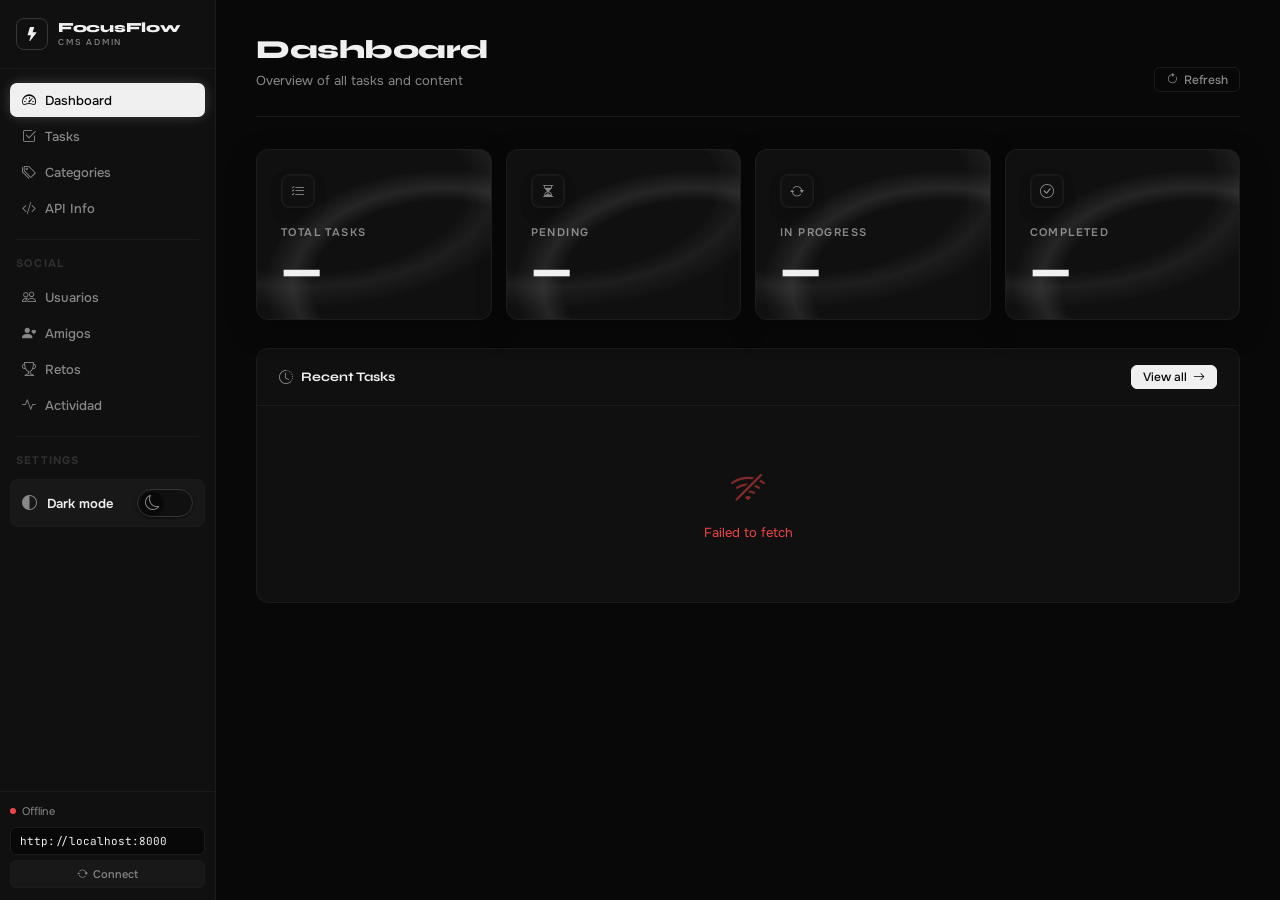
==== static/index.html @ 2724bcd5 "feat: production-ready FocusFlow CMS backend - FastAPI + SQLAlchemy with PostgreSQL support (DATABAS" ====
<!DOCTYPE html>
<html lang="en" data-theme="dark" data-bs-theme="dark">
<head>
  <meta charset="UTF-8" />
  <meta name="viewport" content="width=device-width, initial-scale=1.0" />
  <title>FocusFlow CMS</title>
  <link rel="preconnect" href="https://fonts.googleapis.com">
  <link rel="preconnect" href="https://fonts.gstatic.com" crossorigin>
  <link href="https://fonts.googleapis.com/css2?family=Syne:wght@400;500;600;700;800&family=Onest:wght@300;400;500;600&family=JetBrains+Mono:wght@400;500&display=swap" rel="stylesheet">
  <link rel="stylesheet" href="https://cdn.jsdelivr.net/npm/bootstrap-icons@1.11.3/font/bootstrap-icons.min.css" />
  <style>
    /* ── Theme tokens ───────────────────────────────────────────────── */
    [data-theme="dark"] {
      --bg:           #080808;
      --surface:      #101010;
      --surface-2:    #181818;
      --text:         #f0f0f0;
      --text-muted:   #888888;
      --text-dim:     #303030;
      --border:       #1c1c1c;
      --border-hi:    #363636;
      --accent:       #f0f0f0;
      --accent-inv:   #080808;
      --glow-a:       rgba(255,255,255,0.08);
      --glow-b:       rgba(255,255,255,0.12);
      --grid-line:    rgba(255,255,255,0.035);
      --scan:         rgba(255,255,255,0.03);
      --shadow-sm:    0 1px 3px rgba(0,0,0,.6);
      --shadow-lg:    0 8px 32px rgba(0,0,0,.5);
      --neon-a:       rgba(255,255,255,0.022);
      --neon-b:       rgba(255,255,255,0.013);
      --neon-glow:    0 0 0 1px rgba(255,255,255,0.06), 0 4px 24px rgba(255,255,255,0.04), 0 0 48px rgba(255,255,255,0.015);
      --neon-input:   0 0 0 2px rgba(255,255,255,0.07), 0 0 16px rgba(255,255,255,0.04);
      --neon-active:  0 0 12px rgba(255,255,255,0.15), 0 0 24px rgba(255,255,255,0.06);
    }
    [data-theme="light"] {
      --bg:           #fafafa;
      --surface:      #f2f2f2;
      --surface-2:    #e8e8e8;
      --text:         #0a0a0a;
      --text-muted:   #777777;
      --text-dim:     #cccccc;
      --border:       #e0e0e0;
      --border-hi:    #aaaaaa;
      --accent:       #0a0a0a;
      --accent-inv:   #ffffff;
      --glow-a:       rgba(0,0,0,0.08);
      --glow-b:       rgba(0,0,0,0.12);
      --grid-line:    rgba(0,0,0,0.045);
      --scan:         rgba(0,0,0,0.04);
      --shadow-sm:    0 1px 3px rgba(0,0,0,.07), 0 2px 8px rgba(0,0,0,.04);
      --shadow-lg:    0 8px 32px rgba(0,0,0,.10);
      --neon-a:       rgba(0,0,0,0.018);
      --neon-b:       rgba(0,0,0,0.010);
      --neon-glow:    0 0 0 1px rgba(0,0,0,0.07), 0 4px 24px rgba(0,0,0,0.05);
      --neon-input:   0 0 0 2px rgba(0,0,0,0.06), 0 0 12px rgba(0,0,0,0.03);
      --neon-active:  0 0 10px rgba(0,0,0,0.18);
    }

    /* ── Reset ──────────────────────────────────────────────────────── */
    *, *::before, *::after { box-sizing: border-box; margin: 0; padding: 0; }
    html { font-size: 15px; }
    body {
      font-family: 'Onest', system-ui, sans-serif;
      background: var(--bg);
      color: var(--text);
      -webkit-font-smoothing: antialiased;
      transition: background .4s, color .3s;
      position: relative;
      overflow: hidden;
    }
    /* Layered glow background */
    body::before, body::after {
      content: '';
      position: fixed; inset: 0;
      pointer-events: none;
      z-index: 0;
      transition: opacity .4s;
    }
    body::before {
      background:
        radial-gradient(ellipse 55% 45% at 22% 28%, var(--neon-a) 0%, transparent 62%),
        radial-gradient(ellipse 45% 55% at 78% 72%, var(--neon-b) 0%, transparent 62%),
        radial-gradient(ellipse 38% 38% at 56% 22%, var(--neon-b) 0%, transparent 58%);
      filter: saturate(1.05);
      animation: bgOrbit 42s linear infinite;
      transform-origin: 50% 50%;
    }
    body::after {
      background-image:
        linear-gradient(var(--grid-line) 1px, transparent 1px),
        linear-gradient(90deg, var(--grid-line) 1px, transparent 1px),
        linear-gradient(180deg, transparent 0%, transparent 48%, var(--scan) 50%, transparent 52%, transparent 100%);
      background-size: 64px 64px, 64px 64px, 100% 320px;
      animation: gridDrift 32s linear infinite, scanSweep 12s linear infinite;
      mix-blend-mode: soft-light;
    }
    @keyframes bgOrbit {
      0%   { transform: rotate(0deg) scale(1); }
      50%  { transform: rotate(180deg) scale(1.03); }
      100% { transform: rotate(360deg) scale(1); }
    }
    @keyframes gridDrift {
      0%   { background-position: 0 0, 0 0, 0 -240px; }
      100% { background-position: 0 0, 64px 64px, 0 240px; }
    }
    @keyframes scanSweep {
      0%   { background-position: 0 -320px, 0 0, 0 -320px; }
      100% { background-position: 0 320px, 0 0, 0 320px; }
    }
    a { text-decoration: none; color: inherit; }

    /* ── Layout ─────────────────────────────────────────────────────── */
    .layout { display: flex; height: 100vh; overflow: hidden; position: relative; z-index: 1; }

    /* ── Sidebar ────────────────────────────────────────────────────── */
    .sidebar {
      width: 216px; min-width: 216px;
      background: var(--surface);
      border-right: 1px solid var(--border);
      display: flex; flex-direction: column;
      height: 100vh; position: sticky; top: 0;
      transition: background .3s, border-color .3s;
    }

    .sidebar-brand {
      padding: 18px 16px;
      border-bottom: 1px solid var(--border);
      display: flex; align-items: center;
      justify-content: space-between;
      gap: 8px;
      min-height: 68px;
    }
    .brand-mark {
      display: flex; align-items: center; gap: 10px; min-width: 0;
    }
    .brand-icon {
      width: 32px; height: 32px; border-radius: 8px;
      border: 1px solid var(--border-hi);
      display: flex; align-items: center; justify-content: center;
      font-size: 14px; color: var(--text); flex-shrink: 0;
    }
    .brand-name {
      font-family: 'Syne', sans-serif;
      font-size: 14px; font-weight: 800;
      letter-spacing: -.3px; color: var(--text);
      line-height: 1.1; white-space: nowrap;
    }
    .brand-sub {
      font-size: 8.5px; font-weight: 500;
      letter-spacing: 1.8px; text-transform: uppercase;
      color: var(--text-muted); margin-top: 2px;
    }
    .theme-btn {
      width: 26px; height: 26px; border-radius: 6px;
      border: 1px solid var(--border-hi);
      background: var(--surface-2); color: var(--text-muted);
      cursor: pointer; display: flex;
      align-items: center; justify-content: center;
      font-size: 12px; flex-shrink: 0;
      transition: all .18s;
      padding: 0; line-height: 1;
    }
    .theme-btn i {
      display: flex; align-items: center; justify-content: center;
      width: 100%; height: 100%; line-height: 1;
      pointer-events: none;
    }
    .theme-btn:hover {
      background: var(--accent);
      color: var(--accent-inv);
      border-color: var(--accent);
      box-shadow: var(--neon-active);
    }

    .sidebar-nav {
      padding: 14px 10px; flex: 1;
      overflow-y: auto;
      display: flex; flex-direction: column; gap: 2px;
    }
    .nav-section-sep {
      height: 1px; background: var(--border);
      margin: 12px 6px 10px;
    }
    .nav-section-label {
      font-size: 11px; letter-spacing: 1.2px;
      text-transform: uppercase; color: var(--text-dim);
      padding: 4px 6px 8px; font-weight: 700;
    }
    .nav-setting-row {
      display: flex; align-items: center; gap: 10px;
      padding: 9px 11px; border-radius: 8px;
      color: var(--text); font-size: 13px; font-weight: 600;
      background: var(--surface-2);
      border: 1px solid var(--border);
      margin: 2px 0;
    }
    .nav-setting-row i { color: var(--text-muted); font-size: 15px; }

    .theme-toggle-pill {
      margin-left: auto; width: 56px; height: 28px;
      border-radius: 999px; border: 1px solid var(--border-hi);
      background: var(--surface); cursor: pointer;
      display: flex; align-items: center; padding: 3px;
      transition: all .18s ease; position: relative;
      box-shadow: var(--shadow-sm);
    }
    .theme-toggle-pill:hover { border-color: var(--text-dim); }
    .theme-toggle-pill.on {
      background: var(--accent);
      border-color: var(--accent);
      box-shadow: var(--neon-active);
    }
    .theme-pill-thumb {
      width: 22px; height: 22px; border-radius: 50%;
      background: var(--bg); color: var(--text);
      display: flex; align-items: center; justify-content: center;
      transition: transform .18s ease, background .18s ease, color .18s ease;
      box-shadow: var(--shadow-sm);
    }
    .theme-toggle-pill.on .theme-pill-thumb {
      transform: translateX(26px);
      background: var(--accent-inv);
      color: var(--accent);
    }
    .nav-link {
      display: flex; align-items: center; gap: 9px;
      padding: 8px 11px; border-radius: 7px;
      color: var(--text-muted); font-size: 13px;
      font-weight: 500; cursor: pointer;
      user-select: none;
      transition: all .15s;
    }
    .nav-link i { font-size: 14px; width: 15px; text-align: center; flex-shrink: 0; }
    .nav-link:hover { color: var(--text); background: var(--surface-2); }
    .nav-link.active {
      color: var(--accent-inv); background: var(--accent);
      box-shadow: var(--neon-active);
    }

    .sidebar-footer {
      padding: 12px 10px;
      border-top: 1px solid var(--border);
    }
    .status-row {
      display: flex; align-items: center;
      gap: 6px; margin-bottom: 9px;
    }
    #status-dot {
      width: 6px; height: 6px; border-radius: 50%;
      background: var(--text-dim); flex-shrink: 0;
      transition: background .3s, box-shadow .3s;
    }
    #status-dot.online  {
      background: #22c55e;
      box-shadow: 0 0 7px rgba(34,197,94,.6);
      animation: dotPulse 2.4s ease-in-out infinite;
    }
    #status-dot.offline { background: #ef4444; animation: none; }
    @keyframes dotPulse {
      0%, 100% { box-shadow: 0 0 4px rgba(34,197,94,.5); }
      50%       { box-shadow: 0 0 12px rgba(34,197,94,.9), 0 0 20px rgba(34,197,94,.3); }
    }
    #status-text { font-size: 11px; color: var(--text-muted); }

    #api-url-input {
      width: 100%; padding: 6px 9px;
      font-size: 11px; font-family: 'JetBrains Mono', monospace;
      background: var(--bg); border: 1px solid var(--border);
      border-radius: 6px; color: var(--text); outline: none;
      margin-bottom: 5px;
      transition: border-color .15s;
    }
    #api-url-input:focus { border-color: var(--border-hi); }
    .connect-btn {
      width: 100%; padding: 6px 8px;
      font-size: 11px; font-weight: 500;
      font-family: 'Onest', sans-serif;
      background: var(--surface-2); border: 1px solid var(--border);
      border-radius: 6px; color: var(--text-muted); cursor: pointer;
      display: flex; align-items: center; justify-content: center; gap: 5px;
      transition: all .15s;
    }
    .connect-btn:hover { color: var(--text); border-color: var(--border-hi); }

    /* ── Main area ──────────────────────────────────────────────────── */
    .main-wrap {
      flex: 1; overflow-y: auto;
      background: var(--bg);
      transition: background .3s;
    }

    .view { padding: 36px 40px; display: none; }
    .view.active {
      display: block;
      animation: viewIn .3s cubic-bezier(.25,.46,.45,.94) both;
    }
    @keyframes viewIn {
      from { opacity: 0; transform: translateY(8px); }
      to   { opacity: 1; transform: translateY(0); }
    }

    /* ── Page header ────────────────────────────────────────────────── */
    .page-header {
      display: flex; align-items: flex-end;
      justify-content: space-between;
      margin-bottom: 32px; padding-bottom: 24px;
      border-bottom: 1px solid var(--border);
    }
    .page-title {
      font-family: 'Syne', sans-serif;
      font-size: 26px; font-weight: 800;
      letter-spacing: -.45px; color: var(--text);
      line-height: 1.08;
      text-shadow: 0 10px 38px var(--neon-a);
    }
    .page-subtitle {
      font-size: 13px; color: var(--text-muted);
      margin-top: 7px; line-height: 1.6;
      max-width: 620px;
    }

    /* ── Buttons ────────────────────────────────────────────────────── */
    .btn {
      display: inline-flex; align-items: center; gap: 6px;
      padding: 8px 15px; font-size: 13px; font-weight: 500;
      font-family: 'Onest', sans-serif;
      border-radius: 8px; cursor: pointer;
      border: 1px solid transparent;
      transition: all .15s; line-height: 1;
      white-space: nowrap;
    }
    .btn-primary {
      background: var(--accent); color: var(--accent-inv);
      border-color: var(--accent);
    }
    .btn-primary:hover {
      opacity: .88;
      box-shadow: var(--neon-active);
    }
    .btn-ghost {
      background: transparent; color: var(--text-muted);
      border-color: var(--border);
    }
    .btn-ghost:hover {
      color: var(--text); border-color: var(--border-hi);
      background: var(--surface);
    }
    .btn-sm { padding: 5px 11px; font-size: 12px; border-radius: 6px; }
    .btn-icon {
      width: 30px; height: 30px; padding: 0; border-radius: 6px;
      display: inline-flex; align-items: center; justify-content: center;
      background: var(--surface-2); border: 1px solid var(--border);
      color: var(--text-muted); cursor: pointer;
      font-size: 13px; transition: all .15s;
    }
    .btn-icon:hover { background: var(--surface); color: var(--text); border-color: var(--border-hi); }
    .btn-icon.del:hover { background: rgba(239,68,68,.08); color: #ef4444; border-color: rgba(239,68,68,.25); }

    /* Bootstrap modal override */
    .btn-secondary {
      background: var(--surface-2) !important; border: 1px solid var(--border) !important;
      color: var(--text-muted) !important; font-family: 'Onest', sans-serif !important;
      font-size: 13px !important; padding: 7px 14px !important; border-radius: 8px !important;
    }
    .btn-secondary:hover { color: var(--text) !important; border-color: var(--border-hi) !important; }
    .btn-danger {
      background: rgba(239,68,68,.1) !important; border: 1px solid rgba(239,68,68,.25) !important;
      color: #ef4444 !important; font-family: 'Onest', sans-serif !important;
      font-size: 13px !important; padding: 7px 14px !important; border-radius: 8px !important;
    }
    .btn-danger:hover { background: #ef4444 !important; color: #fff !important; }
    .btn-accent { background: var(--accent); border: none; color: var(--accent-inv); }
    .btn-accent:hover { opacity: .82; color: var(--accent-inv); }

    /* ── Stat cards ─────────────────────────────────────────────────── */
    .stats-grid {
      display: grid;
      grid-template-columns: repeat(4,1fr);
      gap: 14px; margin-bottom: 28px;
    }
    @media (max-width:900px) { .stats-grid { grid-template-columns: repeat(2,1fr); } }

    .stat-card {
      background: var(--surface); border: 1px solid var(--border);
      border-radius: 12px; padding: 24px 24px;
      cursor: default;
      transition: border-color .2s, box-shadow .2s, transform .2s;
      animation: cardIn .4s ease both;
      box-shadow: inset 0 0 0 1px rgba(255,255,255,0.01), 0 10px 30px rgba(0,0,0,0.25);
      position: relative;
      overflow: hidden;
    }
    .stat-card:hover {
      border-color: var(--border-hi);
      box-shadow: var(--neon-glow);
      transform: translateY(-2px);
    }
    .stat-card::before {
      content: '';
      position: absolute; inset: 0;
      background: radial-gradient(120% 90% at 20% 20%, transparent 0%, transparent 58%, var(--glow-a) 68%, transparent 82%),
                  radial-gradient(90% 80% at 80% 80%, transparent 0%, transparent 62%, var(--glow-b) 72%, transparent 86%);
      opacity: .75;
      transition: opacity .2s, transform .25s;
      pointer-events: none;
    }
    .stat-card:hover::before { opacity: 1; transform: scale(1.02); }
    .stat-card:nth-child(1) { animation-delay: .05s; }
    .stat-card:nth-child(2) { animation-delay: .10s; }
    .stat-card:nth-child(3) { animation-delay: .15s; }
    .stat-card:nth-child(4) { animation-delay: .20s; }
    @keyframes cardIn {
      from { opacity:0; transform:translateY(14px); }
      to   { opacity:1; transform:translateY(0); }
    }

    .stat-icon {
      width: 34px; height: 34px; border-radius: 8px;
      border: 1px solid var(--border);
      display: flex; align-items: center; justify-content: center;
      font-size: 14px; color: var(--text-muted);
      margin-bottom: 16px;
      box-shadow: inset 0 0 0 1px rgba(255,255,255,0.04), 0 6px 12px rgba(0,0,0,0.18);
    }
    .stat-label {
      font-size: 11px; font-weight: 600;
      letter-spacing: 1.4px; text-transform: uppercase;
      color: var(--text-muted); margin-bottom: 8px;
      line-height: 1.5;
    }
    .stat-value {
      font-family: 'Syne', sans-serif;
      font-size: 44px; font-weight: 800;
      letter-spacing: -1px; line-height: 1.05;
      color: var(--text);
    }

    /* ── Table card ─────────────────────────────────────────────────── */
    .table-card {
      background: var(--surface); border: 1px solid var(--border);
      border-radius: 12px; overflow: hidden;
    }
    .table-card-header {
      padding: 16px 22px; border-bottom: 1px solid var(--border);
      display: flex; align-items: center; gap: 8px;
    }
    .table-card-title {
      font-family: 'Syne', sans-serif;
      font-size: 13px; font-weight: 700; color: var(--text);
    }
    .ms-auto { margin-left: auto; }

    /* Table */
    .table-responsive { overflow-x: auto; }
    .table { width: 100%; border-collapse: collapse; font-size: 13px; margin: 0; }
    .table thead th {
      padding: 11px 16px;
      font-size: 10px; font-weight: 600;
      letter-spacing: 1px; text-transform: uppercase;
      color: var(--text-dim); border-bottom: 1px solid var(--border);
      white-space: nowrap; background: transparent;
    }
    .table tbody tr {
      border-bottom: 1px solid var(--border);
      transition: background .1s;
      animation: rowIn .28s ease both;
    }
    .table tbody tr:last-child { border-bottom: none; }
    .table tbody tr:hover { background: var(--surface-2); }
    .table tbody td {
      padding: 11px 16px; vertical-align: middle; color: var(--text);
    }
    .table tbody tr:nth-child(1)  { animation-delay:.02s }
    .table tbody tr:nth-child(2)  { animation-delay:.04s }
    .table tbody tr:nth-child(3)  { animation-delay:.06s }
    .table tbody tr:nth-child(4)  { animation-delay:.08s }
    .table tbody tr:nth-child(5)  { animation-delay:.10s }
    .table tbody tr:nth-child(6)  { animation-delay:.12s }
    .table tbody tr:nth-child(7)  { animation-delay:.14s }
    .table tbody tr:nth-child(8)  { animation-delay:.16s }
    .table tbody tr:nth-child(9)  { animation-delay:.18s }
    .table tbody tr:nth-child(10) { animation-delay:.20s }
    @keyframes rowIn {
      from { opacity:0; transform:translateX(-5px); }
      to   { opacity:1; transform:translateX(0); }
    }

    /* ── Badges ─────────────────────────────────────────────────────── */
    .badge-status {
      display: inline-flex; align-items: center;
      padding: 3px 9px; border-radius: 20px;
      font-size: 11px; font-weight: 600; letter-spacing: .1px;
    }
    .badge-pending  { background:rgba(245,158,11,.10); color:#f59e0b; border:1px solid rgba(245,158,11,.20); }
    .badge-progress { background:var(--surface-2); color:var(--text-muted); border:1px solid var(--border); }
    .badge-completed{ background:rgba(34,197,94,.10); color:#22c55e; border:1px solid rgba(34,197,94,.20); }
    .badge-calendar { background:var(--surface-2); color:var(--text-muted); border:1px solid var(--border); }
    .badge-smart    { background:rgba(245,158,11,.10); color:#f59e0b; border:1px solid rgba(245,158,11,.20); }
    .badge-cat {
      display: inline-flex; align-items: center;
      padding: 3px 9px; border-radius: 20px;
      font-size: 11px; font-weight: 600;
    }
    .fw-semibold { font-weight: 600; }
    .text-muted { color: var(--text-muted) !important; }

    /* Mini badges (CARRY / REC) */
    .badge {
      display: inline-flex; align-items: center;
      padding: 2px 5px; border-radius: 3px;
      font-size: 9px; font-weight: 700;
      letter-spacing: .5px; text-transform: uppercase;
    }
    .bg-warning { background:rgba(245,158,11,.15) !important; }
    .text-dark   { color: var(--text) !important; }
    .bg-secondary{ background:var(--border) !important; color:var(--text-muted) !important; }
    .ms-1 { margin-left: 4px; }

    /* ── Filter bar ─────────────────────────────────────────────────── */
    .filter-bar {
      display: flex; gap: 8px; flex-wrap: wrap;
      align-items: center; margin-bottom: 14px;
      padding: 13px 16px;
      background: var(--surface); border: 1px solid var(--border);
      border-radius: 10px;
    }
    .filter-bar select,
    .filter-bar input[type=date] {
      padding: 6px 10px; font-size: 12px;
      font-family: 'Onest', sans-serif;
      background: var(--bg); border: 1px solid var(--border);
      border-radius: 6px; color: var(--text);
      outline: none; min-width: 120px;
      max-width: 160px; transition: border-color .15s;
      -webkit-appearance: none;
    }
    .filter-bar select:focus,
    .filter-bar input[type=date]:focus { border-color: var(--border-hi); }
    .filter-bar select option { background: var(--surface); }
    #tasks-count { font-size: 12px; color: var(--text-muted); }

    /* ── Category grid ──────────────────────────────────────────────── */
    .cat-grid {
      display: grid;
      grid-template-columns: repeat(auto-fill, minmax(196px,1fr));
      gap: 14px;
    }
    .cat-card {
      background: var(--surface); border: 1px solid var(--border);
      border-radius: 12px; padding: 18px 20px;
      transition: border-color .2s, box-shadow .2s, transform .2s;
      animation: cardIn .4s ease both;
    }
    .cat-card:hover {
      border-color: var(--border-hi);
      box-shadow: var(--neon-glow);
      transform: translateY(-1px);
    }
    .cat-icon {
      width: 40px; height: 40px; border-radius: 10px;
      display: flex; align-items: center;
      justify-content: center; font-size: 20px;
    }
    .cat-footer {
      margin-top: 14px; padding-top: 14px;
      border-top: 1px solid var(--border);
      display: flex; align-items: center; gap: 8px;
    }
    .color-swatch {
      width: 12px; height: 12px; border-radius: 3px; flex-shrink: 0;
    }
    .color-hex {
      font-size: 11px; color: var(--text-muted);
      font-family: 'JetBrains Mono', monospace;
    }
    .cat-actions { display:flex; gap:4px; }

    /* ── API section ────────────────────────────────────────────────── */
    .section-label {
      font-size: 10px; font-weight: 600;
      letter-spacing: 1.5px; text-transform: uppercase;
      color: var(--text-dim); margin-bottom: 10px; margin-top: 24px;
    }
    .section-label:first-child { margin-top: 0; }
    .endpoint-card {
      padding: 13px 18px;
      background: var(--surface); border: 1px solid var(--border);
      border-radius: 10px; margin-bottom: 8px;
      transition: border-color .15s;
    }
    .endpoint-card:hover { border-color: var(--border-hi); }
    .endpoint-row { display:flex; align-items:center; gap:12px; }
    .method-badge {
      font-family: 'JetBrains Mono', monospace;
      font-size: 10px; font-weight: 500;
      padding: 3px 8px; border-radius: 4px;
      min-width: 50px; text-align: center; letter-spacing: .5px;
    }
    .method-get    { background:rgba(34,197,94,.10); color:#22c55e; border:1px solid rgba(34,197,94,.20); }
    .method-post   { background:var(--surface-2); color:var(--text-muted); border:1px solid var(--border); }
    .method-put    { background:rgba(245,158,11,.10); color:#f59e0b; border:1px solid rgba(245,158,11,.20); }
    .method-delete { background:rgba(239,68,68,.10); color:#ef4444; border:1px solid rgba(239,68,68,.20); }
    code {
      font-family: 'JetBrains Mono', monospace;
      font-size: 12px; color: var(--text);
      background: var(--surface-2);
      padding: 2px 7px; border-radius: 4px;
      border: 1px solid var(--border);
    }
    .endpoint-desc { margin-left:auto; font-size:12px; color:var(--text-muted); }
    .endpoint-meta { margin-top:7px; font-size:12px; color:var(--text-muted); }
    pre {
      background: var(--surface-2); border: 1px solid var(--border);
      border-radius: 8px; padding: 12px 14px;
      font-family: 'JetBrains Mono', monospace;
      font-size: 12px; color: var(--text-muted);
      overflow-x: auto; line-height: 1.6; margin: 8px 0;
    }
    .info-card {
      background: var(--surface); border: 1px solid var(--border);
      border-radius: 12px; padding: 22px 24px;
    }
    .info-card h6 {
      font-family: 'Syne', sans-serif;
      font-size: 13px; font-weight: 700;
      color: var(--text); margin-bottom: 14px;
    }
    .info-label { font-size:11px; color:var(--text-muted); margin:10px 0 5px; }
    .info-label:first-of-type { margin-top:0; }
    .api-row { display:flex; gap:20px; }
    .api-col { flex:1; min-width:0; }
    .api-col-side { width:320px; flex-shrink:0; }
    @media(max-width:900px){ .api-row{flex-direction:column;} .api-col-side{width:100%;} }

    /* ── Empty state ────────────────────────────────────────────────── */
    .empty-state {
      text-align: center; padding: 60px 24px;
      color: var(--text-dim);
    }
    .empty-state i {
      font-size: 36px; display: block;
      margin-bottom: 10px; opacity: .5;
    }
    .empty-state p, .empty-state span { font-size: 13px; }

    /* ── Bootstrap modal core (no Bootstrap CSS loaded) ─────────────── */
    .modal {
      display: none;
      position: fixed;
      top: 0; left: 0; right: 0; bottom: 0;
      z-index: 1055;
      overflow-x: hidden; overflow-y: auto;
    }
    .modal.show { display: block; }
    .modal-backdrop {
      position: fixed;
      top: 0; left: 0; right: 0; bottom: 0;
      z-index: 1050;
      background: rgba(0,0,0,.6);
      backdrop-filter: blur(7px);
      -webkit-backdrop-filter: blur(7px);
    }
    .modal-backdrop.fade { opacity: 0; transition: opacity .2s linear; }
    .modal-backdrop.show { opacity: 1; }
    .modal-dialog {
      position: relative;
      width: auto; margin: 40px auto;
      max-width: 500px;
      pointer-events: none;
      animation: modalIn .3s cubic-bezier(.34,1.2,.64,1) both;
    }
    .modal-lg { max-width: 780px; }
    .modal-sm { max-width: 300px; }

    /* ── Modal visuals ───────────────────────────────────────────────── */
    .modal-content {
      position: relative;
      display: flex; flex-direction: column;
      width: 100%; pointer-events: auto;
      background: var(--surface) !important;
      border: 1px solid var(--border-hi) !important;
      border-radius: 16px !important;
      box-shadow: 0 0 0 1px var(--border), 0 32px 80px rgba(0,0,0,.65), var(--neon-glow) !important;
      overflow: hidden;
    }
    @keyframes modalIn {
      from { opacity: 0; transform: translateY(-14px) scale(.97); }
      to   { opacity: 1; transform: translateY(0) scale(1); }
    }
    .modal-header {
      display: flex; align-items: center;
      justify-content: space-between;
      border-bottom: 1px solid var(--border) !important;
      padding: 22px 26px 20px !important;
      background: var(--surface-2) !important;
      position: relative;
    }
    .modal-header::after {
      content: '';
      position: absolute;
      bottom: 0; left: 26px; right: 26px; height: 1px;
      background: linear-gradient(90deg, transparent, var(--border-hi), transparent);
    }
    .modal-body {
      position: relative; flex: 1 1 auto;
      padding: 24px 26px !important;
      background: var(--surface) !important;
    }
    .modal-footer {
      display: flex; align-items: center;
      justify-content: flex-end;
      flex-wrap: wrap; gap: 8px;
      border-top: 1px solid var(--border) !important;
      padding: 16px 26px !important;
      background: var(--surface-2) !important;
    }
    .modal-title {
      font-family: 'Syne', sans-serif !important;
      font-size: 16px !important; font-weight: 800 !important;
      color: var(--text) !important; letter-spacing: -.3px !important;
      margin: 0 !important;
    }
    /* Custom close button (no Bootstrap CSS) */
    .btn-close {
      width: 24px; height: 24px; padding: 0;
      background: transparent url("data:image/svg+xml,%3Csvg xmlns='http://www.w3.org/2000/svg' viewBox='0 0 16 16'%3E%3Cpath fill='%23ffffff' d='M.293.293a1 1 0 011.414 0L8 6.586 14.293.293a1 1 0 111.414 1.414L9.414 8l6.293 6.293a1 1 0 01-1.414 1.414L8 9.414l-6.293 6.293a1 1 0 01-1.414-1.414L6.586 8 .293 1.707a1 1 0 010-1.414z'/%3E%3C/svg%3E") center/12px no-repeat;
      border: none; border-radius: 4px;
      opacity: .45; cursor: pointer;
      flex-shrink: 0;
      transition: opacity .15s;
    }
    [data-theme="light"] .btn-close {
      background-image: url("data:image/svg+xml,%3Csvg xmlns='http://www.w3.org/2000/svg' viewBox='0 0 16 16'%3E%3Cpath fill='%23000000' d='M.293.293a1 1 0 011.414 0L8 6.586 14.293.293a1 1 0 111.414 1.414L9.414 8l6.293 6.293a1 1 0 01-1.414 1.414L8 9.414l-6.293 6.293a1 1 0 01-1.414-1.414L6.586 8 .293 1.707a1 1 0 010-1.414z'/%3E%3C/svg%3E");
    }
    .btn-close:hover { opacity: 1; }
    .text-danger { color: #ef4444 !important; }

    /* Form controls inside modals */
    .form-label {
      font-size: 10.5px; font-weight: 600;
      letter-spacing: .5px; text-transform: uppercase;
      color: var(--text-muted); margin-bottom: 5px; display: block;
    }
    .form-control, .form-select {
      background: var(--bg) !important;
      border: 1px solid var(--border) !important;
      border-radius: 8px !important; color: var(--text) !important;
      font-family: 'Onest', sans-serif !important;
      font-size: 13px !important; padding: 8px 11px !important;
      outline: none !important; width: 100%;
      transition: border-color .15s !important;
      box-shadow: none !important;
    }
    .form-control:focus, .form-select:focus {
      border-color: var(--border-hi) !important;
      box-shadow: var(--neon-input) !important;
    }
    .form-select option { background: var(--surface); color: var(--text); }
    textarea.form-control { resize: vertical; min-height: 68px; }
    input[type="color"].form-control { height: 40px; padding: 4px 7px !important; cursor:pointer; }
    .form-control-color { width:100% !important; }

    /* Bootstrap grid shim */
    .row { display:flex; flex-wrap:wrap; margin-right:-6px; margin-left:-6px; }
    .row > * { padding: 0 6px; }
    .g-3 { gap: 0; row-gap: 12px; }
    .col-12 { flex: 0 0 100%; max-width:100%; }
    .col-6  { flex: 0 0 50%; max-width:50%; }
    .col-md-4 { flex: 0 0 33.3333%; max-width:33.3333%; }
    @media(max-width:600px){ .col-md-4, .col-6 { flex:0 0 100%; max-width:100%; } }

    /* ── Toast (custom) ─────────────────────────────────────────────── */
    #toast-wrap {
      position: fixed; bottom: 22px; right: 22px;
      z-index: 9999; display: flex;
      flex-direction: column; gap: 8px;
    }
    .ff-toast {
      background: var(--text); color: var(--bg);
      border-radius: 10px; padding: 11px 16px;
      font-size: 13px; font-weight: 500;
      min-width: 230px; max-width: 340px;
      display: flex; align-items: center; gap: 9px;
      box-shadow: var(--shadow-lg);
      transform: translateX(12px);
      opacity: 0;
      transition: all .28s cubic-bezier(.34,1.56,.64,1);
    }
    .ff-toast.show { transform: translateX(0); opacity: 1; }
    .ff-toast.err  { background: #ef4444; color: #fff; }
    .ff-toast-icon { font-size: 14px; flex-shrink:0; }

    /* ── Utilities ──────────────────────────────────────────────────── */
    .d-flex { display:flex; }
    .align-items-center { align-items:center; }
    .align-items-start  { align-items:flex-start; }
    .justify-content-between { justify-content:space-between; }
    .gap-1 { gap:4px; }
    .gap-2 { gap:8px; }
    .gap-3 { gap:12px; }
    .mb-2  { margin-bottom:8px; }
    .mb-3  { margin-bottom:12px; }
    .mb-4  { margin-bottom:20px; }
    .mt-1  { margin-top:4px; }
    .mt-2  { margin-top:8px; }
    .mt-3  { margin-top:12px; }
    .mt-4  { margin-top:20px; }
    .w-100 { width:100%; }
    .p-4   { padding:20px; }
    .fw-bold { font-weight:700; }

    /* ── Scrollbar ──────────────────────────────────────────────────── */
    ::-webkit-scrollbar { width:4px; height:4px; }
    ::-webkit-scrollbar-track { background:transparent; }
    ::-webkit-scrollbar-thumb { background:var(--border-hi); border-radius:4px; }
    ::-webkit-scrollbar-thumb:hover { background:var(--text-muted); }

    /* ── Social ─────────────────────────────────────────────────────── */
    .avatar-pill {
      display: inline-flex; align-items: center; gap: 6px;
      font-size: 13px; font-weight: 600;
    }
    .avatar-bubble {
      width: 26px; height: 26px; border-radius: 50%;
      display: flex; align-items: center; justify-content: center;
      font-size: 13px; flex-shrink: 0;
      border: 1px solid var(--border-hi);
    }
    .progress-wrap { display: flex; flex-direction: column; gap: 3px; min-width: 120px; }
    .progress-row { display: flex; align-items: center; gap: 6px; font-size: 11px; color: var(--text-muted); }
    .progress-bar-track {
      flex: 1; height: 4px; border-radius: 2px;
      background: var(--surface-2); overflow: hidden;
    }
    .progress-bar-fill { height: 100%; border-radius: 2px; background: var(--accent); transition: width .3s; }
    .progress-label { font-size: 11px; color: var(--text-muted); white-space: nowrap; }
    .activity-feed { display: flex; flex-direction: column; gap: 10px; }
    .activity-item {
      background: var(--surface); border: 1px solid var(--border);
      border-radius: 10px; padding: 14px 16px;
      display: flex; align-items: flex-start; gap: 12px;
      transition: border-color .15s;
    }
    .activity-item:hover { border-color: var(--border-hi); }
    .activity-icon {
      width: 34px; height: 34px; border-radius: 8px;
      background: var(--surface-2); border: 1px solid var(--border);
      display: flex; align-items: center; justify-content: center;
      font-size: 15px; flex-shrink: 0;
    }
    .activity-body { flex: 1; min-width: 0; }
    .activity-desc { font-size: 13px; font-weight: 500; color: var(--text); }
    .activity-meta { font-size: 11px; color: var(--text-muted); margin-top: 3px; }
    .activity-type-badge {
      display: inline-block; padding: 1px 7px;
      border-radius: 4px; font-size: 10px; font-weight: 600;
      letter-spacing: .5px; text-transform: uppercase;
      background: var(--surface-2); color: var(--text-muted);
      border: 1px solid var(--border); margin-right: 6px;
    }
    .users-stats { display: grid; grid-template-columns: repeat(3,1fr); gap: 12px; margin-bottom: 16px; }
  </style>
</head>
<body>
<div class="layout">

  <!-- ══ Sidebar ════════════════════════════════════════════════════════════ -->
  <aside class="sidebar">
    <div class="sidebar-brand">
      <div class="brand-mark">
        <div class="brand-icon">
          <i class="bi bi-lightning-fill"></i>
        </div>
        <div>
          <div class="brand-name">FocusFlow</div>
          <div class="brand-sub">CMS Admin</div>
        </div>
      </div>
    </div>

    <nav class="sidebar-nav">
      <a class="nav-link active" onclick="showView('dashboard')" data-view="dashboard">
        <i class="bi bi-speedometer2"></i> Dashboard
      </a>
      <a class="nav-link" onclick="showView('tasks')" data-view="tasks">
        <i class="bi bi-check2-square"></i> Tasks
      </a>
      <a class="nav-link" onclick="showView('categories')" data-view="categories">
        <i class="bi bi-tags"></i> Categories
      </a>
      <a class="nav-link" onclick="showView('api')" data-view="api">
        <i class="bi bi-code-slash"></i> API Info
      </a>

      <div class="nav-section-sep"></div>
      <div class="nav-section-label">Social</div>
      <a class="nav-link" onclick="showView('users')" data-view="users">
        <i class="bi bi-people"></i> Usuarios
      </a>
      <a class="nav-link" onclick="showView('friends')" data-view="friends">
        <i class="bi bi-person-heart"></i> Amigos
      </a>
      <a class="nav-link" onclick="showView('challenges')" data-view="challenges">
        <i class="bi bi-trophy"></i> Retos
      </a>
      <a class="nav-link" onclick="showView('activity')" data-view="activity">
        <i class="bi bi-activity"></i> Actividad
      </a>

      <div class="nav-section-sep"></div>
      <div class="nav-section-label">Settings</div>

      <div class="nav-setting-row">
        <i class="bi bi-circle-half"></i>
        <span id="theme-label">Dark mode</span>
        <button class="theme-toggle-pill" onclick="toggleTheme()" id="theme-pill" aria-label="Toggle theme" aria-pressed="false">
          <span class="theme-pill-thumb" id="theme-thumb">
            <i id="theme-icon" class="bi bi-sun"></i>
          </span>
        </button>
      </div>
    </nav>

    <div class="sidebar-footer">
      <div class="status-row">
        <div id="status-dot"></div>
        <span id="status-text">Connecting…</span>
      </div>
      <input id="api-url-input" type="text" placeholder="http://localhost:8000">
      <button class="connect-btn" onclick="applyApiUrl()">
        <i class="bi bi-arrow-repeat"></i> Connect
      </button>
    </div>
  </aside>

  <!-- ══ Main content ═══════════════════════════════════════════════════════ -->
  <main class="main-wrap">

    <!-- ── Dashboard ──────────────────────────────────────────────────────── -->
    <section id="view-dashboard" class="view active">
      <div class="page-header">
        <div>
          <h1 class="page-title">Dashboard</h1>
          <p class="page-subtitle">Overview of all tasks and content</p>
        </div>
        <button class="btn btn-ghost btn-sm" onclick="loadDashboard()">
          <i class="bi bi-arrow-clockwise"></i> Refresh
        </button>
      </div>

      <div class="stats-grid" id="stat-cards">
        <div class="stat-card">
          <div class="stat-icon"><i class="bi bi-list-check"></i></div>
          <div class="stat-label">Total Tasks</div>
          <div class="stat-value" id="stat-total">—</div>
        </div>
        <div class="stat-card">
          <div class="stat-icon"><i class="bi bi-hourglass-split"></i></div>
          <div class="stat-label">Pending</div>
          <div class="stat-value" id="stat-pending">—</div>
        </div>
        <div class="stat-card">
          <div class="stat-icon"><i class="bi bi-arrow-repeat"></i></div>
          <div class="stat-label">In Progress</div>
          <div class="stat-value" id="stat-progress">—</div>
        </div>
        <div class="stat-card">
          <div class="stat-icon"><i class="bi bi-check-circle"></i></div>
          <div class="stat-label">Completed</div>
          <div class="stat-value" id="stat-completed">—</div>
        </div>
      </div>

      <div class="table-card">
        <div class="table-card-header">
          <i class="bi bi-clock-history" style="color:var(--text-muted);font-size:14px"></i>
          <span class="table-card-title">Recent Tasks</span>
          <div class="ms-auto">
            <button class="btn btn-primary btn-sm" onclick="showView('tasks')">
              View all <i class="bi bi-arrow-right"></i>
            </button>
          </div>
        </div>
        <div id="recent-tasks-container">
          <div class="empty-state"><i class="bi bi-clock"></i><span>Loading…</span></div>
        </div>
      </div>
    </section>

    <!-- ── Tasks ───────────────────────────────────────────────────────────── -->
    <section id="view-tasks" class="view">
      <div class="page-header">
        <div>
          <h1 class="page-title">Tasks</h1>
          <p class="page-subtitle">Create, edit and manage all tasks</p>
        </div>
        <button class="btn btn-primary" onclick="openTaskModal(null)">
          <i class="bi bi-plus-lg"></i> New Task
        </button>
      </div>

      <div class="filter-bar">
        <select id="filter-status" class="form-select" onchange="applyTaskFilters()">
          <option value="">All statuses</option>
          <option value="0">Pending</option>
          <option value="1">In Progress</option>
          <option value="2">Completed</option>
        </select>
        <select id="filter-mode" class="form-select" onchange="applyTaskFilters()">
          <option value="">All modes</option>
          <option value="0">Calendar</option>
          <option value="1">Smart</option>
        </select>
        <select id="filter-category" class="form-select" onchange="applyTaskFilters()">
          <option value="">All categories</option>
        </select>
        <input type="date" class="form-control" id="filter-date" onchange="applyTaskFilters()" style="max-width:152px">
        <button class="btn btn-ghost btn-sm" onclick="clearTaskFilters()">
          <i class="bi bi-x"></i> Clear
        </button>
        <span class="ms-auto" id="tasks-count"></span>
      </div>

      <div class="table-card">
        <div id="tasks-table-container">
          <div class="empty-state"><i class="bi bi-check2-square"></i><span>Loading tasks…</span></div>
        </div>
      </div>
    </section>

    <!-- ── Categories ─────────────────────────────────────────────────────── -->
    <section id="view-categories" class="view">
      <div class="page-header">
        <div>
          <h1 class="page-title">Categories</h1>
          <p class="page-subtitle">Organize tasks with color-coded categories</p>
        </div>
        <button class="btn btn-primary" onclick="openCategoryModal(null)">
          <i class="bi bi-plus-lg"></i> New Category
        </button>
      </div>
      <div class="cat-grid" id="categories-grid">
        <div style="grid-column:1/-1">
          <div class="empty-state"><i class="bi bi-tags"></i><span>Loading categories…</span></div>
        </div>
      </div>
    </section>

    <!-- ── API Info ────────────────────────────────────────────────────────── -->
    <section id="view-api" class="view">
      <div class="page-header">
        <div>
          <h1 class="page-title">API Reference</h1>
          <p class="page-subtitle">Endpoints available for the Flutter mobile app</p>
        </div>
      </div>

      <div class="api-row">
        <div class="api-col">
          <div class="section-label">Tasks</div>

          <div class="endpoint-card">
            <div class="endpoint-row">
              <span class="method-badge method-get">GET</span>
              <code>/api/tasks</code>
              <span class="endpoint-desc">List all tasks</span>
            </div>
            <div class="endpoint-meta">Query params: <code>date</code> <code>status</code> <code>mode</code> <code>category_id</code></div>
          </div>
          <div class="endpoint-card">
            <div class="endpoint-row">
              <span class="method-badge method-post">POST</span>
              <code>/api/tasks</code>
              <span class="endpoint-desc">Create a task</span>
            </div>
          </div>
          <div class="endpoint-card">
            <div class="endpoint-row">
              <span class="method-badge method-post">POST</span>
              <code>/api/tasks/bulk</code>
              <span class="endpoint-desc">Bulk upsert</span>
            </div>
            <div class="endpoint-meta">Accepts an array of tasks. Creates new ones and updates existing ones (by ID).</div>
          </div>
          <div class="endpoint-card">
            <div class="endpoint-row">
              <span class="method-badge method-put">PUT</span>
              <code>/api/tasks/{id}</code>
              <span class="endpoint-desc">Update a task</span>
            </div>
          </div>
          <div class="endpoint-card">
            <div class="endpoint-row">
              <span class="method-badge method-delete">DELETE</span>
              <code>/api/tasks/{id}</code>
              <span class="endpoint-desc">Delete a task</span>
            </div>
          </div>

          <div class="section-label">Categories</div>

          <div class="endpoint-card">
            <div class="endpoint-row">
              <span class="method-badge method-get">GET</span>
              <code>/api/categories</code>
              <span class="endpoint-desc">List categories</span>
            </div>
          </div>
          <div class="endpoint-card">
            <div class="endpoint-row">
              <span class="method-badge method-post">POST</span>
              <code>/api/categories</code>
              <span class="endpoint-desc">Create category</span>
            </div>
          </div>
          <div class="endpoint-card">
            <div class="endpoint-row">
              <span class="method-badge method-put">PUT</span>
              <code>/api/categories/{id}</code>
              <span class="endpoint-desc">Update category</span>
            </div>
          </div>
          <div class="endpoint-card">
            <div class="endpoint-row">
              <span class="method-badge method-delete">DELETE</span>
              <code>/api/categories/{id}</code>
              <span class="endpoint-desc">Delete category</span>
            </div>
          </div>

          <div class="section-label">Stats</div>

          <div class="endpoint-card">
            <div class="endpoint-row">
              <span class="method-badge method-get">GET</span>
              <code>/api/stats</code>
              <span class="endpoint-desc">Task counts by status</span>
            </div>
          </div>
          <div class="endpoint-card">
            <div class="endpoint-row">
              <span class="method-badge method-get">GET</span>
              <code>/docs</code>
              <span class="endpoint-desc">Interactive Swagger UI</span>
            </div>
            <div class="endpoint-meta mt-2">
              <a href="/docs" target="_blank" class="btn btn-primary btn-sm">
                <i class="bi bi-box-arrow-up-right"></i> Open Swagger
              </a>
            </div>
          </div>
        </div>

        <div class="api-col-side">
          <div class="info-card">
            <h6>Flutter Integration</h6>
            <p class="info-label">Add to <code>pubspec.yaml</code></p>
            <pre>dependencies:
  http: ^1.2.2</pre>
            <p class="info-label">Android emulator</p>
            <pre>http://10.0.2.2:8000</pre>
            <p class="info-label">Physical device (same WiFi)</p>
            <pre>http://&lt;your-local-ip&gt;:8000</pre>
            <p class="info-label">Run the server</p>
            <pre>cd backend
pip install -r requirements.txt
python main.py</pre>
          </div>
        </div>
      </div>
    </section>


    <!-- ── Usuarios ────────────────────────────────────────────────────────── -->
    <section id="view-users" class="view">
      <div class="page-header">
        <div>
          <h1 class="page-title">Usuarios</h1>
          <p class="page-sub">Gestión de perfiles y cuentas</p>
        </div>
        <button class="btn btn-primary btn-sm" onclick="openUserModal()">
          <i class="bi bi-person-plus"></i> Nuevo usuario
        </button>
      </div>
      <div class="users-stats" id="users-stats-grid"></div>
      <div class="card">
        <div class="card-head">
          <span id="users-count" class="table-count">—</span>
        </div>
        <div class="table-wrap">
          <table class="data-table">
            <thead><tr>
              <th>Usuario</th><th>Nombre</th><th>Email</th>
              <th>Blocks</th><th>Racha</th><th>Estado</th>
              <th>Registro</th><th>Acciones</th>
            </tr></thead>
            <tbody id="users-body"></tbody>
          </table>
        </div>
      </div>
    </section>

    <!-- ── Amigos ──────────────────────────────────────────────────────────── -->
    <section id="view-friends" class="view">
      <div class="page-header">
        <div>
          <h1 class="page-title">Red Social</h1>
          <p class="page-sub">Conexiones entre usuarios</p>
        </div>
        <button class="btn btn-ghost btn-sm" onclick="loadFriends()">
          <i class="bi bi-arrow-clockwise"></i> Actualizar
        </button>
      </div>
      <div class="filter-bar">
        <select id="friends-filter-status" onchange="applyFriendsFilter()">
          <option value="">Todos los estados</option>
          <option value="pending">Pendiente</option>
          <option value="accepted">Aceptado</option>
          <option value="rejected">Rechazado</option>
        </select>
        <span id="friends-count" class="table-count"></span>
      </div>
      <div class="card">
        <div class="table-wrap">
          <table class="data-table">
            <thead><tr>
              <th>Solicitante</th><th>Receptor</th>
              <th>Estado</th><th>Fecha</th><th>Acciones</th>
            </tr></thead>
            <tbody id="friends-body"></tbody>
          </table>
        </div>
      </div>
    </section>

    <!-- ── Retos ───────────────────────────────────────────────────────────── -->
    <section id="view-challenges" class="view">
      <div class="page-header">
        <div>
          <h1 class="page-title">Retos</h1>
          <p class="page-sub">Desafíos de productividad entre usuarios</p>
        </div>
        <button class="btn btn-primary btn-sm" onclick="openChallengeModal()">
          <i class="bi bi-trophy"></i> Nuevo reto
        </button>
      </div>
      <div class="filter-bar">
        <select id="challenges-filter-status" onchange="applyChallengesFilter()">
          <option value="">Todos los estados</option>
          <option value="pending">Pendiente</option>
          <option value="active">Activo</option>
          <option value="completed">Completado</option>
          <option value="rejected">Rechazado</option>
        </select>
        <span id="challenges-count" class="table-count"></span>
      </div>
      <div class="card">
        <div class="table-wrap">
          <table class="data-table">
            <thead><tr>
              <th>Título</th><th>Desafiante</th><th>Desafiado</th>
              <th>Tipo</th><th>Progreso</th>
              <th>Estado</th><th>Ganador</th><th>Acciones</th>
            </tr></thead>
            <tbody id="challenges-body"></tbody>
          </table>
        </div>
      </div>
    </section>

    <!-- ── Actividad ───────────────────────────────────────────────────────── -->
    <section id="view-activity" class="view">
      <div class="page-header">
        <div>
          <h1 class="page-title">Actividad</h1>
          <p class="page-sub">Feed global de la comunidad</p>
        </div>
        <button class="btn btn-ghost btn-sm" onclick="loadActivity()">
          <i class="bi bi-arrow-clockwise"></i> Actualizar
        </button>
      </div>
      <div id="activity-feed" class="activity-feed"></div>
    </section>

  </main>
</div>

<!-- ══ Custom toast ══════════════════════════════════════════════════════════ -->
<div id="toast-wrap"></div>

<!-- ══ Task modal ════════════════════════════════════════════════════════════ -->
<div class="modal fade" id="taskModal" tabindex="-1">
  <div class="modal-dialog modal-lg">
    <div class="modal-content">
      <div class="modal-header">
        <h5 class="modal-title" id="taskModalTitle">New Task</h5>
        <button type="button" class="btn-close btn-close-white" data-bs-dismiss="modal"></button>
      </div>
      <div class="modal-body">
        <input type="hidden" id="t-id">
        <div class="row g-3">
          <div class="col-12">
            <label class="form-label">Title *</label>
            <input type="text" class="form-control" id="t-title" placeholder="e.g. Complete project report" required>
          </div>
          <div class="col-12">
            <label class="form-label">Description</label>
            <textarea class="form-control" id="t-desc" rows="2" placeholder="Optional description…"></textarea>
          </div>
          <div class="col-md-4">
            <label class="form-label">Date *</label>
            <input type="date" class="form-control" id="t-date" required>
          </div>
          <div class="col-md-4">
            <label class="form-label">Start Time</label>
            <input type="time" class="form-control" id="t-start">
          </div>
          <div class="col-md-4">
            <label class="form-label">End Time</label>
            <input type="time" class="form-control" id="t-end">
          </div>
          <div class="col-md-4">
            <label class="form-label">Status</label>
            <select class="form-select" id="t-status">
              <option value="0">Pending</option>
              <option value="1">In Progress</option>
              <option value="2">Completed</option>
            </select>
          </div>
          <div class="col-md-4">
            <label class="form-label">Mode</label>
            <select class="form-select" id="t-mode">
              <option value="0">Calendar</option>
              <option value="1">Smart</option>
            </select>
          </div>
          <div class="col-md-4">
            <label class="form-label">Category</label>
            <select class="form-select" id="t-category">
              <option value="">— None —</option>
            </select>
          </div>
        </div>
      </div>
      <div class="modal-footer">
        <button type="button" class="btn btn-secondary" data-bs-dismiss="modal">Cancel</button>
        <button type="button" class="btn btn-accent" onclick="saveTask()">
          <i class="bi bi-floppy"></i> Save Task
        </button>
      </div>
    </div>
  </div>
</div>

<!-- ══ Category modal ════════════════════════════════════════════════════════ -->
<div class="modal fade" id="categoryModal" tabindex="-1">
  <div class="modal-dialog">
    <div class="modal-content">
      <div class="modal-header">
        <h5 class="modal-title" id="catModalTitle">New Category</h5>
        <button type="button" class="btn-close btn-close-white" data-bs-dismiss="modal"></button>
      </div>
      <div class="modal-body">
        <input type="hidden" id="c-id">
        <div class="row g-3">
          <div class="col-12">
            <label class="form-label">Name *</label>
            <input type="text" class="form-control" id="c-name" placeholder="e.g. Work, Study, Health…" required>
          </div>
          <div class="col-6">
            <label class="form-label">Color</label>
            <input type="color" class="form-control form-control-color w-100" id="c-color" value="#f0f0f0">
          </div>
          <div class="col-6">
            <label class="form-label">Icon</label>
            <select class="form-select" id="c-icon">
              <option value="briefcase">💼 Work</option>
              <option value="house">🏠 Home</option>
              <option value="book">📚 Study</option>
              <option value="heart-pulse">❤️ Health</option>
              <option value="cart">🛒 Shopping</option>
              <option value="piggy-bank">🐷 Finance</option>
              <option value="star">⭐ Important</option>
              <option value="person">👤 Personal</option>
              <option value="code-slash">💻 Tech</option>
              <option value="tag">🏷️ General</option>
            </select>
          </div>
        </div>
      </div>
      <div class="modal-footer">
        <button type="button" class="btn btn-secondary" data-bs-dismiss="modal">Cancel</button>
        <button type="button" class="btn btn-accent" onclick="saveCategory()">
          <i class="bi bi-floppy"></i> Save
        </button>
      </div>
    </div>
  </div>
</div>

<!-- ══ User modal ════════════════════════════════════════════════════════════ -->
<div class="modal fade" id="userModal" tabindex="-1">
  <div class="modal-dialog">
    <div class="modal-content">
      <div class="modal-header">
        <h5 class="modal-title" id="user-modal-title"><i class="bi bi-person"></i> Usuario</h5>
        <button type="button" class="btn-close btn-close-white" data-bs-dismiss="modal"></button>
      </div>
      <div class="modal-body">
        <input type="hidden" id="user-edit-id" />
        <div class="mb-3">
          <label class="form-label">Username *</label>
          <input type="text" class="form-control" id="user-username" placeholder="ej: maria_garcia" />
        </div>
        <div class="row g-2 mb-3">
          <div class="col">
            <label class="form-label">Nombre visible *</label>
            <input type="text" class="form-control" id="user-display-name" placeholder="María García" />
          </div>
          <div class="col">
            <label class="form-label">Email</label>
            <input type="email" class="form-control" id="user-email" placeholder="maria@email.com" />
          </div>
        </div>
        <div class="row g-2 mb-3">
          <div class="col-4">
            <label class="form-label">Avatar emoji</label>
            <input type="text" class="form-control" id="user-avatar-emoji" placeholder="🧑" maxlength="4" />
          </div>
          <div class="col-8">
            <label class="form-label">Color avatar</label>
            <input type="color" class="form-control form-control-color w-100" id="user-avatar-color" value="#4A90E2" />
          </div>
        </div>
        <div class="mb-3">
          <label class="form-label">Bio</label>
          <textarea class="form-control" id="user-bio" rows="2" placeholder="Descripción breve..."></textarea>
        </div>
        <div class="mb-1">
          <label class="form-label">Contraseña <span id="user-pass-hint" style="color:var(--text-muted);font-size:11px;">(requerida)</span></label>
          <input type="password" class="form-control" id="user-password" placeholder="••••••••" />
        </div>
      </div>
      <div class="modal-footer">
        <button type="button" class="btn btn-secondary" data-bs-dismiss="modal">Cancelar</button>
        <button type="button" class="btn btn-primary" onclick="saveUser()">
          <i class="bi bi-floppy"></i> Guardar
        </button>
      </div>
    </div>
  </div>
</div>

<!-- ══ Challenge modal ════════════════════════════════════════════════════════ -->
<div class="modal fade" id="challengeModal" tabindex="-1">
  <div class="modal-dialog">
    <div class="modal-content">
      <div class="modal-header">
        <h5 class="modal-title"><i class="bi bi-trophy"></i> Nuevo reto</h5>
        <button type="button" class="btn-close btn-close-white" data-bs-dismiss="modal"></button>
      </div>
      <div class="modal-body">
        <div class="mb-3">
          <label class="form-label">Título del reto *</label>
          <input type="text" class="form-control" id="ch-title" placeholder="ej: ¿Quién completa más blocks hoy?" />
        </div>
        <div class="row g-2 mb-3">
          <div class="col">
            <label class="form-label">Desafiante *</label>
            <select class="form-select" id="ch-challenger"></select>
          </div>
          <div class="col">
            <label class="form-label">Desafiado *</label>
            <select class="form-select" id="ch-challenged"></select>
          </div>
        </div>
        <div class="row g-2 mb-3">
          <div class="col">
            <label class="form-label">Tipo</label>
            <select class="form-select" id="ch-type">
              <option value="blocks">Focus blocks</option>
              <option value="tasks">Tareas completadas</option>
            </select>
          </div>
          <div class="col">
            <label class="form-label">Meta (cantidad)</label>
            <input type="number" class="form-control" id="ch-target" value="10" min="1" />
          </div>
        </div>
        <div class="row g-2 mb-1">
          <div class="col">
            <label class="form-label">Fecha inicio</label>
            <input type="date" class="form-control" id="ch-start" />
          </div>
          <div class="col">
            <label class="form-label">Fecha fin</label>
            <input type="date" class="form-control" id="ch-end" />
          </div>
        </div>
      </div>
      <div class="modal-footer">
        <button type="button" class="btn btn-secondary" data-bs-dismiss="modal">Cancelar</button>
        <button type="button" class="btn btn-primary" onclick="saveChallenge()">
          <i class="bi bi-trophy"></i> Crear reto
        </button>
      </div>
    </div>
  </div>
</div>

<!-- ══ Delete modal ══════════════════════════════════════════════════════════ -->
<div class="modal fade" id="deleteModal" tabindex="-1">
  <div class="modal-dialog modal-sm">
    <div class="modal-content">
      <div class="modal-header" style="border-bottom:none!important">
        <h5 class="modal-title text-danger"><i class="bi bi-exclamation-triangle"></i> Delete</h5>
        <button type="button" class="btn-close btn-close-white" data-bs-dismiss="modal"></button>
      </div>
      <div class="modal-body" style="padding-top:0!important">
        <p style="font-size:13px;color:var(--text-muted)" id="delete-msg">Are you sure you want to delete this item?</p>
      </div>
      <div class="modal-footer" style="border-top:none!important">
        <button type="button" class="btn btn-secondary" data-bs-dismiss="modal">Cancel</button>
        <button type="button" class="btn btn-danger" id="confirm-delete-btn">
          <i class="bi bi-trash"></i> Delete
        </button>
      </div>
    </div>
  </div>
</div>

<script src="https://cdn.jsdelivr.net/npm/bootstrap@5.3.3/dist/js/bootstrap.bundle.min.js"></script>
<script>
// ══════════════════════════════════════════════════════════════════════════════
//  THEME
// ══════════════════════════════════════════════════════════════════════════════
function toggleTheme() {
  const html = document.documentElement;
  const next = html.dataset.theme === 'dark' ? 'light' : 'dark';
  applyThemeState(next);
  localStorage.setItem('ff_theme', next);
}

(function initTheme() {
  const saved = localStorage.getItem('ff_theme') || 'dark';
  applyThemeState(saved);
})();

function applyThemeState(theme) {
  const html = document.documentElement;
  const isDark = theme === 'dark';
  html.dataset.theme = theme;
  html.dataset.bsTheme = theme;

  const pill = document.getElementById('theme-pill');
  const thumb = document.getElementById('theme-thumb');
  const label = document.getElementById('theme-label');
  const icon = document.getElementById('theme-icon');

  if (pill) {
    pill.classList.toggle('on', !isDark);
    pill.setAttribute('aria-pressed', (!isDark).toString());
  }
  if (thumb) {
    thumb.classList.toggle('on', !isDark);
  }
  if (label) label.textContent = isDark ? 'Dark mode' : 'Light mode';
  if (icon) icon.className = isDark ? 'bi bi-moon' : 'bi bi-sun';
}

// ══════════════════════════════════════════════════════════════════════════════
//  COUNTER ANIMATION
// ══════════════════════════════════════════════════════════════════════════════
function animateCount(el, target) {
  if (isNaN(target)) { el.textContent = target; return; }
  const dur = 550, start = performance.now();
  (function tick(now) {
    const p = Math.min((now - start) / dur, 1);
    const eased = 1 - Math.pow(1 - p, 3);
    el.textContent = Math.round(target * eased);
    if (p < 1) requestAnimationFrame(tick);
  })(start);
}

// ══════════════════════════════════════════════════════════════════════════════
//  CONFIG & STATE
// ══════════════════════════════════════════════════════════════════════════════
const API_URL_KEY = 'ff_api_url';
let apiBase = localStorage.getItem(API_URL_KEY) || 'http://localhost:8000';

let allTasks = [];
let allCategories = [];

const taskModal     = new bootstrap.Modal(document.getElementById('taskModal'));
const categoryModal = new bootstrap.Modal(document.getElementById('categoryModal'));
const deleteModal   = new bootstrap.Modal(document.getElementById('deleteModal'));

document.getElementById('api-url-input').value = apiBase;

// ══════════════════════════════════════════════════════════════════════════════
//  TOAST (custom)
// ══════════════════════════════════════════════════════════════════════════════
function showToast(msg, success = true) {
  const wrap = document.getElementById('toast-wrap');
  const t = document.createElement('div');
  t.className = 'ff-toast' + (success ? '' : ' err');
  t.innerHTML = `<i class="bi ${success ? 'bi-check-lg' : 'bi-x-lg'} ff-toast-icon"></i>${escHtml(msg)}`;
  wrap.appendChild(t);
  requestAnimationFrame(() => requestAnimationFrame(() => t.classList.add('show')));
  setTimeout(() => {
    t.classList.remove('show');
    setTimeout(() => t.remove(), 300);
  }, 3000);
}

// ══════════════════════════════════════════════════════════════════════════════
//  API HELPERS
// ══════════════════════════════════════════════════════════════════════════════
async function apiFetch(path, method = 'GET', body = null) {
  const opts = { method, headers: { 'Content-Type': 'application/json' } };
  if (body !== null) opts.body = JSON.stringify(body);
  const res = await fetch(apiBase + path, opts);
  if (!res.ok) {
    const err = await res.json().catch(() => ({ detail: res.statusText }));
    throw new Error(err.detail || `HTTP ${res.status}`);
  }
  const text = await res.text();
  return text ? JSON.parse(text) : null;
}

async function checkConnection() {
  const dot  = document.getElementById('status-dot');
  const text = document.getElementById('status-text');
  try {
    await apiFetch('/api/stats');
    dot.className = 'online'; text.textContent = 'Connected';
  } catch {
    dot.className = 'offline'; text.textContent = 'Offline';
  }
}

function applyApiUrl() {
  const val = document.getElementById('api-url-input').value.trim();
  if (val) {
    apiBase = val.replace(/\/$/, '');
    localStorage.setItem(API_URL_KEY, apiBase);
    checkConnection();
    loadCurrentView();
  }
}

// ══════════════════════════════════════════════════════════════════════════════
//  NAVIGATION
// ══════════════════════════════════════════════════════════════════════════════
let currentView = 'dashboard';

function showView(view) {
  document.querySelectorAll('.view').forEach(v => v.classList.remove('active'));
  document.querySelectorAll('.sidebar .nav-link').forEach(a => {
    a.classList.toggle('active', a.dataset.view === view);
  });
  document.getElementById(`view-${view}`).classList.add('active');
  currentView = view;
  loadCurrentView();
}

function loadCurrentView() {
  if (currentView === 'dashboard')  loadDashboard();
  if (currentView === 'tasks')      loadTasks();
  if (currentView === 'categories') loadCategories();
  if (currentView === 'users')      loadUsers();
  if (currentView === 'friends')    loadFriends();
  if (currentView === 'challenges') loadChallenges();
  if (currentView === 'activity')   loadActivity();
}

// ══════════════════════════════════════════════════════════════════════════════
//  DATE / TIME HELPERS
// ══════════════════════════════════════════════════════════════════════════════
function fmtDate(iso) {
  if (!iso) return '—';
  const d = new Date(iso);
  return d.toLocaleDateString('en-US', { month: 'short', day: 'numeric', year: 'numeric' });
}
function fmtTime(iso) {
  if (!iso) return '—';
  const d = new Date(iso);
  return d.toLocaleTimeString('en-US', { hour: '2-digit', minute: '2-digit' });
}
function isoToDate(iso) { return iso ? iso.substring(0, 10) : ''; }
function isoToTime(iso) { return iso ? iso.substring(11, 16) : ''; }
function toISO(dateVal, timeVal) {
  if (!dateVal) return null;
  return timeVal ? `${dateVal}T${timeVal}:00.000` : `${dateVal}T00:00:00.000`;
}

// ══════════════════════════════════════════════════════════════════════════════
//  STATUS / MODE BADGES
// ══════════════════════════════════════════════════════════════════════════════
const STATUS_LABELS  = ['Pending', 'In Progress', 'Completed'];
const STATUS_CLASSES = ['badge-pending', 'badge-progress', 'badge-completed'];
const MODE_LABELS    = ['Calendar', 'Smart'];
const MODE_CLASSES   = ['badge-calendar', 'badge-smart'];

function statusBadge(s) {
  return `<span class="badge-status ${STATUS_CLASSES[s]}">${STATUS_LABELS[s]}</span>`;
}
function modeBadge(m) {
  return `<span class="badge-status ${MODE_CLASSES[m]}">${MODE_LABELS[m]}</span>`;
}

// ══════════════════════════════════════════════════════════════════════════════
//  DASHBOARD
// ══════════════════════════════════════════════════════════════════════════════
async function loadDashboard() {
  try {
    const stats = await apiFetch('/api/stats');
    animateCount(document.getElementById('stat-total'),     stats.total);
    animateCount(document.getElementById('stat-pending'),   stats.pending);
    animateCount(document.getElementById('stat-progress'),  stats.in_progress);
    animateCount(document.getElementById('stat-completed'), stats.completed);

    const recent = await apiFetch('/api/tasks');
    const slice  = recent.slice(-10).reverse();
    const cont   = document.getElementById('recent-tasks-container');

    if (!slice.length) {
      cont.innerHTML = `<div class="empty-state"><i class="bi bi-inbox"></i><span>No tasks yet</span></div>`;
      return;
    }

    cont.innerHTML = `
      <div class="table-responsive">
        <table class="table">
          <thead><tr>
            <th>Title</th><th>Date</th><th>Status</th><th>Mode</th><th></th>
          </tr></thead>
          <tbody>
            ${slice.map(t => `
              <tr>
                <td class="fw-semibold">${escHtml(t.title)}</td>
                <td style="white-space:nowrap;color:var(--text-muted);font-size:12px">${fmtDate(t.date)}</td>
                <td>${statusBadge(t.status)}</td>
                <td>${modeBadge(t.mode)}</td>
                <td>
                  <button class="btn-icon" onclick="showView('tasks')">
                    <i class="bi bi-arrow-right"></i>
                  </button>
                </td>
              </tr>`).join('')}
          </tbody>
        </table>
      </div>`;
  } catch(e) {
    document.getElementById('recent-tasks-container').innerHTML =
      `<div class="empty-state" style="color:#ef4444"><i class="bi bi-wifi-off"></i><span>${e.message}</span></div>`;
  }
}

// ══════════════════════════════════════════════════════════════════════════════
//  TASKS
// ══════════════════════════════════════════════════════════════════════════════
async function loadTasks() {
  try {
    allTasks = await apiFetch('/api/tasks');
    await loadCategoriesData();
    populateCategoryFilter();
    renderTasksTable(allTasks);
  } catch(e) {
    document.getElementById('tasks-table-container').innerHTML =
      `<div class="empty-state" style="color:#ef4444"><i class="bi bi-wifi-off"></i><span>${e.message}</span></div>`;
  }
}

function applyTaskFilters() {
  const status = document.getElementById('filter-status').value;
  const mode   = document.getElementById('filter-mode').value;
  const catId  = document.getElementById('filter-category').value;
  const date   = document.getElementById('filter-date').value;

  const filtered = allTasks.filter(t => {
    if (status !== '' && t.status !== parseInt(status)) return false;
    if (mode   !== '' && t.mode   !== parseInt(mode))   return false;
    if (catId  !== '' && String(t.category_id) !== catId) return false;
    if (date   !== '' && !t.date.startsWith(date))       return false;
    return true;
  });
  renderTasksTable(filtered);
}

function clearTaskFilters() {
  ['filter-status','filter-mode','filter-category','filter-date'].forEach(id => {
    document.getElementById(id).value = '';
  });
  renderTasksTable(allTasks);
}

function populateCategoryFilter() {
  const sel = document.getElementById('filter-category');
  const cur = sel.value;
  sel.innerHTML = '<option value="">All categories</option>' +
    allCategories.map(c => `<option value="${c.id}">${escHtml(c.name)}</option>`).join('');
  sel.value = cur;
}

function renderTasksTable(tasks) {
  document.getElementById('tasks-count').textContent = `${tasks.length} task${tasks.length !== 1 ? 's' : ''}`;
  const cont = document.getElementById('tasks-table-container');

  if (!tasks.length) {
    cont.innerHTML = `<div class="empty-state"><i class="bi bi-check2-square"></i><span>No tasks found</span></div>`;
    return;
  }

  const catMap = Object.fromEntries(allCategories.map(c => [c.id, c]));

  cont.innerHTML = `
    <div class="table-responsive">
      <table class="table">
        <thead><tr>
          <th>Title</th><th>Date</th><th>Time</th><th>Status</th><th>Mode</th><th>Category</th><th>Actions</th>
        </tr></thead>
        <tbody>
          ${tasks.map(t => {
            const cat = t.category_id ? catMap[t.category_id] : null;
            const catBadge = cat
              ? `<span class="badge-cat" style="background:${cat.color}22;color:${cat.color};border:1px solid ${cat.color}44">${escHtml(cat.name)}</span>`
              : '<span style="color:var(--text-dim);font-size:12px">—</span>';
            const timeStr = t.start_time
              ? `${fmtTime(t.start_time)} – ${t.end_time ? fmtTime(t.end_time) : '?'}`
              : '—';
            return `
              <tr>
                <td class="fw-semibold" style="max-width:200px;overflow:hidden;text-overflow:ellipsis;white-space:nowrap">
                  ${escHtml(t.title)}
                  ${t.is_carried_over ? '<span class="badge bg-warning text-dark ms-1">CARRY</span>' : ''}
                  ${t.is_recurring_parent ? '<span class="badge bg-secondary ms-1">REC</span>' : ''}
                </td>
                <td style="white-space:nowrap;color:var(--text-muted);font-size:12px">${fmtDate(t.date)}</td>
                <td style="white-space:nowrap;font-size:12px;color:var(--text-dim)">${timeStr}</td>
                <td>${statusBadge(t.status)}</td>
                <td>${modeBadge(t.mode)}</td>
                <td>${catBadge}</td>
                <td>
                  <div style="display:flex;gap:4px;white-space:nowrap">
                    <button class="btn-icon" onclick='openTaskModal(${JSON.stringify(t)})'>
                      <i class="bi bi-pencil"></i>
                    </button>
                    <button class="btn-icon del"
                            onclick="confirmDelete('task', '${t.id}', '${escHtml(t.title).replace(/'/g,"\\'")}')">
                      <i class="bi bi-trash"></i>
                    </button>
                  </div>
                </td>
              </tr>`;
          }).join('')}
        </tbody>
      </table>
    </div>`;
}

// ── Task CRUD ─────────────────────────────────────────────────────────────────
function openTaskModal(task) {
  document.getElementById('taskModalTitle').textContent = task ? 'Edit Task' : 'New Task';

  const sel = document.getElementById('t-category');
  sel.innerHTML = '<option value="">— None —</option>' +
    allCategories.map(c => `<option value="${c.id}">${escHtml(c.name)}</option>`).join('');

  if (task) {
    document.getElementById('t-id').value       = task.id;
    document.getElementById('t-title').value    = task.title;
    document.getElementById('t-desc').value     = task.description || '';
    document.getElementById('t-date').value     = isoToDate(task.date);
    document.getElementById('t-start').value    = isoToTime(task.start_time);
    document.getElementById('t-end').value      = isoToTime(task.end_time);
    document.getElementById('t-status').value   = task.status;
    document.getElementById('t-mode').value     = task.mode;
    document.getElementById('t-category').value = task.category_id || '';
  } else {
    document.getElementById('t-id').value       = '';
    document.getElementById('t-title').value    = '';
    document.getElementById('t-desc').value     = '';
    document.getElementById('t-date').value     = new Date().toISOString().substring(0, 10);
    document.getElementById('t-start').value    = '';
    document.getElementById('t-end').value      = '';
    document.getElementById('t-status').value   = '0';
    document.getElementById('t-mode').value     = '0';
    document.getElementById('t-category').value = '';
  }

  taskModal.show();
}

async function saveTask() {
  const title = document.getElementById('t-title').value.trim();
  const date  = document.getElementById('t-date').value;
  if (!title || !date) { showToast('Title and date are required', false); return; }

  const existingId = document.getElementById('t-id').value;
  const catVal     = document.getElementById('t-category').value;

  const payload = {
    title,
    description:  document.getElementById('t-desc').value.trim(),
    date:         toISO(date, null),
    start_time:   toISO(date, document.getElementById('t-start').value) || null,
    end_time:     toISO(date, document.getElementById('t-end').value)   || null,
    status:       parseInt(document.getElementById('t-status').value),
    mode:         parseInt(document.getElementById('t-mode').value),
    category_id:  catVal ? parseInt(catVal) : null,
    is_carried_over:    false,
    day_order:          0,
    is_recurring_parent: false,
  };

  try {
    if (existingId) {
      await apiFetch(`/api/tasks/${existingId}`, 'PUT', payload);
      showToast('Task updated');
    } else {
      payload.id = crypto.randomUUID();
      await apiFetch('/api/tasks', 'POST', payload);
      showToast('Task created');
    }
    taskModal.hide();
    loadTasks();
  } catch(e) {
    showToast(e.message, false);
  }
}

// ══════════════════════════════════════════════════════════════════════════════
//  CATEGORIES
// ══════════════════════════════════════════════════════════════════════════════
async function loadCategoriesData() {
  allCategories = await apiFetch('/api/categories');
}

async function loadCategories() {
  try {
    await loadCategoriesData();
    renderCategoriesGrid();
  } catch(e) {
    document.getElementById('categories-grid').innerHTML =
      `<div style="grid-column:1/-1"><div class="empty-state" style="color:#ef4444"><i class="bi bi-wifi-off"></i><span>${e.message}</span></div></div>`;
  }
}

const ICON_EMOJI = {
  'briefcase':'💼','house':'🏠','book':'📚','heart-pulse':'❤️','cart':'🛒',
  'piggy-bank':'🐷','star':'⭐','person':'👤','code-slash':'💻','tag':'🏷️'
};

function renderCategoriesGrid() {
  const grid = document.getElementById('categories-grid');
  if (!allCategories.length) {
    grid.innerHTML = `<div style="grid-column:1/-1"><div class="empty-state"><i class="bi bi-tags"></i><span>No categories yet. Create one!</span></div></div>`;
    return;
  }
  grid.innerHTML = allCategories.map((c, i) => `
    <div class="cat-card" style="animation-delay:${i * 0.06}s">
      <div class="cat-icon" style="background:${c.color}22;color:${c.color}">
        ${ICON_EMOJI[c.icon] || '🏷️'}
      </div>
      <div style="font-size:14px;font-weight:600;color:var(--text)">${escHtml(c.name)}</div>
      <div style="font-size:11px;color:var(--text-muted);margin-top:2px">
        ${allTasks.filter(t => t.category_id === c.id).length} tasks
      </div>
      <div class="cat-footer">
        <div class="color-swatch" style="background:${c.color}"></div>
        <span class="color-hex">${c.color}</span>
        <div class="cat-actions ms-auto">
          <button class="btn-icon" onclick='openCategoryModal(${JSON.stringify(c)})'>
            <i class="bi bi-pencil"></i>
          </button>
          <button class="btn-icon del"
                  onclick="confirmDelete('category', ${c.id}, '${escHtml(c.name).replace(/'/g,"\\'")}')">
            <i class="bi bi-trash"></i>
          </button>
        </div>
      </div>
    </div>`).join('');
}

function openCategoryModal(cat) {
  document.getElementById('catModalTitle').textContent = cat ? 'Edit Category' : 'New Category';
  document.getElementById('c-id').value    = cat ? cat.id : '';
  document.getElementById('c-name').value  = cat ? cat.name : '';
  document.getElementById('c-color').value = cat ? cat.color : '#f0f0f0';
  document.getElementById('c-icon').value  = cat ? cat.icon : 'tag';
  categoryModal.show();
}

async function saveCategory() {
  const name = document.getElementById('c-name').value.trim();
  if (!name) { showToast('Name is required', false); return; }

  const payload = {
    name,
    color: document.getElementById('c-color').value,
    icon:  document.getElementById('c-icon').value,
  };

  const id = document.getElementById('c-id').value;
  try {
    if (id) {
      await apiFetch(`/api/categories/${id}`, 'PUT', payload);
      showToast('Category updated');
    } else {
      await apiFetch('/api/categories', 'POST', payload);
      showToast('Category created');
    }
    categoryModal.hide();
    loadCategories();
  } catch(e) {
    showToast(e.message, false);
  }
}

// ══════════════════════════════════════════════════════════════════════════════
//  DELETE
// ══════════════════════════════════════════════════════════════════════════════
function confirmDelete(type, id, name) {
  document.getElementById('delete-msg').textContent =
    `Delete "${name}"? This action cannot be undone.`;

  const btn = document.getElementById('confirm-delete-btn');
  btn.onclick = async () => {
    try {
      const path = type === 'task' ? `/api/tasks/${id}` : `/api/categories/${id}`;
      await apiFetch(path, 'DELETE');
      showToast(`${type === 'task' ? 'Task' : 'Category'} deleted`);
      deleteModal.hide();
      type === 'task' ? loadTasks() : loadCategories();
    } catch(e) {
      showToast(e.message, false);
    }
  };
  deleteModal.show();
}

// ══════════════════════════════════════════════════════════════════════════════
//  UTILS
// ══════════════════════════════════════════════════════════════════════════════
//  SOCIAL — state
// ══════════════════════════════════════════════════════════════════════════════
let allUsers       = [];
let allFriendships = [];
let allChallenges  = [];

// ── Helpers ──────────────────────────────────────────────────────────────────
function avatarPill(user) {
  if (!user) return '<span class="text-muted">—</span>';
  return `<span class="avatar-pill">
    <span class="avatar-bubble" style="background:${escHtml(user.avatar_color)}20;border-color:${escHtml(user.avatar_color)}60;">${escHtml(user.avatar_emoji)}</span>
    <span>${escHtml(user.display_name)}<br><small style="color:var(--text-muted);font-weight:400">@${escHtml(user.username)}</small></span>
  </span>`;
}

function statusBadge(status) {
  const map = {
    pending:   ['warning','Pendiente'],
    accepted:  ['success','Aceptado'],
    rejected:  ['danger','Rechazado'],
    active:    ['info','Activo'],
    completed: ['success','Completado'],
  };
  const [cls, label] = map[status] || ['secondary', status];
  return `<span class="badge bg-${cls} bg-opacity-25 text-${cls === 'warning' ? 'warning' : cls}">${label}</span>`;
}

function activityIcon(type) {
  const icons = {
    task_completed:    '✅',
    blocks_completed:  '🔥',
    challenge_won:     '🏆',
    streak_achieved:   '⚡',
    friend_added:      '🤝',
  };
  return icons[type] || '📌';
}

function fmtDateShort(iso) {
  if (!iso) return '—';
  return new Date(iso).toLocaleDateString('es-ES', { day:'2-digit', month:'short', year:'numeric' });
}

// ══════════════════════════════════════════════════════════════════════════════
//  USUARIOS
// ══════════════════════════════════════════════════════════════════════════════
async function loadUsers() {
  allUsers = await apiFetch('/api/users') || [];
  renderUsersStats();
  renderUsersTable(allUsers);
}

function renderUsersStats() {
  const active = allUsers.filter(u => u.is_active).length;
  const totalBlocks = allUsers.reduce((s, u) => s + (u.completed_blocks || 0), 0);
  const topStreak   = allUsers.reduce((m, u) => Math.max(m, u.current_streak || 0), 0);
  document.getElementById('users-stats-grid').innerHTML = `
    <div class="stat-card"><div class="stat-icon"><i class="bi bi-people"></i></div>
      <div class="stat-label">Total usuarios</div><div class="stat-value" data-target="${allUsers.length}">${allUsers.length}</div></div>
    <div class="stat-card"><div class="stat-icon"><i class="bi bi-fire"></i></div>
      <div class="stat-label">Blocks completados</div><div class="stat-value" data-target="${totalBlocks}">${totalBlocks}</div></div>
    <div class="stat-card"><div class="stat-icon"><i class="bi bi-lightning-charge"></i></div>
      <div class="stat-label">Racha más larga</div><div class="stat-value" data-target="${topStreak}">${topStreak}</div></div>`;
}

function renderUsersTable(users) {
  document.getElementById('users-count').textContent = `${users.length} usuario${users.length !== 1 ? 's' : ''}`;
  const tbody = document.getElementById('users-body');
  if (!users.length) {
    tbody.innerHTML = '<tr><td colspan="8" class="text-center" style="color:var(--text-muted);padding:32px">Sin usuarios registrados</td></tr>';
    return;
  }
  tbody.innerHTML = users.map(u => `
    <tr>
      <td>${avatarPill(u)}</td>
      <td>${escHtml(u.display_name)}</td>
      <td style="color:var(--text-muted);font-size:12px">${escHtml(u.email || '—')}</td>
      <td><span style="font-weight:600">${u.completed_blocks}</span> <small style="color:var(--text-muted)">blocks</small></td>
      <td><span style="font-weight:600">${u.current_streak}</span> <small style="color:var(--text-muted)">días</small></td>
      <td>${u.is_active ? '<span class="badge bg-success bg-opacity-25 text-success">Activo</span>' : '<span class="badge bg-secondary bg-opacity-25 text-secondary">Inactivo</span>'}</td>
      <td style="font-size:12px;color:var(--text-muted)">${fmtDateShort(u.created_at)}</td>
      <td>
        <button class="btn btn-ghost btn-icon" onclick="openUserModal(${u.id})" title="Editar"><i class="bi bi-pencil"></i></button>
        <button class="btn btn-ghost btn-icon" style="color:var(--bs-danger)" onclick="confirmDeleteUser(${u.id},'${escHtml(u.username)}')" title="Eliminar"><i class="bi bi-trash"></i></button>
      </td>
    </tr>`).join('');
}

// ── User modal ────────────────────────────────────────────────────────────────
let _userModalBs = null;
function getUserModal() {
  if (!_userModalBs) _userModalBs = new bootstrap.Modal(document.getElementById('userModal'));
  return _userModalBs;
}

function openUserModal(userId = null) {
  const editing = userId !== null;
  document.getElementById('user-modal-title').innerHTML = `<i class="bi bi-person${editing ? '-gear' : '-plus'}"></i> ${editing ? 'Editar' : 'Nuevo'} usuario`;
  document.getElementById('user-edit-id').value     = userId || '';
  document.getElementById('user-username').disabled  = editing;
  document.getElementById('user-pass-hint').textContent = editing ? '(dejar vacío para no cambiar)' : '(requerida)';

  if (editing) {
    const u = allUsers.find(x => x.id === userId);
    if (!u) return;
    document.getElementById('user-username').value      = u.username;
    document.getElementById('user-display-name').value  = u.display_name;
    document.getElementById('user-email').value         = u.email || '';
    document.getElementById('user-avatar-emoji').value  = u.avatar_emoji;
    document.getElementById('user-avatar-color').value  = u.avatar_color;
    document.getElementById('user-bio').value           = u.bio || '';
    document.getElementById('user-password').value      = '';
  } else {
    document.getElementById('user-username').value      = '';
    document.getElementById('user-display-name').value  = '';
    document.getElementById('user-email').value         = '';
    document.getElementById('user-avatar-emoji').value  = '🧑';
    document.getElementById('user-avatar-color').value  = '#4A90E2';
    document.getElementById('user-bio').value           = '';
    document.getElementById('user-password').value      = '';
  }
  getUserModal().show();
}

async function saveUser() {
  const id       = document.getElementById('user-edit-id').value;
  const editing  = !!id;
  const username = document.getElementById('user-username').value.trim();
  const display  = document.getElementById('user-display-name').value.trim();
  const pass     = document.getElementById('user-password').value;

  if (!display)               return showToast('El nombre visible es requerido', 'danger');
  if (!editing && !username)  return showToast('El username es requerido', 'danger');
  if (!editing && !pass)      return showToast('La contraseña es requerida', 'danger');

  const body = {
    display_name:   display,
    email:          document.getElementById('user-email').value.trim() || null,
    avatar_emoji:   document.getElementById('user-avatar-emoji').value || '🧑',
    avatar_color:   document.getElementById('user-avatar-color').value,
    bio:            document.getElementById('user-bio').value.trim(),
  };
  if (pass) body.password = pass;
  if (!editing) { body.username = username; }

  const url    = editing ? `/api/users/${id}` : '/api/users';
  const method = editing ? 'PUT' : 'POST';
  const res = await apiFetch(url, method, body);
  if (res) {
    getUserModal().hide();
    showToast(editing ? 'Usuario actualizado' : 'Usuario creado', 'success');
    loadUsers();
  }
}

function confirmDeleteUser(id, name) {
  document.getElementById('delete-msg').textContent = `¿Eliminar al usuario "${name}"? Esta acción no se puede deshacer.`;
  const btn = document.getElementById('confirm-delete-btn');
  btn.onclick = async () => {
    const res = await apiFetch(`/api/users/${id}`, 'DELETE');
    if (res !== null) {
      bootstrap.Modal.getInstance(document.getElementById('deleteModal')).hide();
      showToast('Usuario eliminado', 'success');
      loadUsers();
    }
  };
  new bootstrap.Modal(document.getElementById('deleteModal')).show();
}

// ══════════════════════════════════════════════════════════════════════════════
//  AMIGOS / RED SOCIAL
// ══════════════════════════════════════════════════════════════════════════════
async function loadFriends() {
  if (!allUsers.length) allUsers = await apiFetch('/api/users') || [];
  allFriendships = await apiFetch('/api/social/admin/friendships') || [];
  applyFriendsFilter();
}

function applyFriendsFilter() {
  const status = document.getElementById('friends-filter-status').value;
  const filtered = status ? allFriendships.filter(f => f.status === status) : allFriendships;
  renderFriendsTable(filtered);
}

function renderFriendsTable(friendships) {
  document.getElementById('friends-count').textContent = `${friendships.length} conexión${friendships.length !== 1 ? 'es' : ''}`;
  const tbody = document.getElementById('friends-body');
  if (!friendships.length) {
    tbody.innerHTML = '<tr><td colspan="5" class="text-center" style="color:var(--text-muted);padding:32px">Sin conexiones</td></tr>';
    return;
  }
  tbody.innerHTML = friendships.map(f => `
    <tr>
      <td>${avatarPill(f.requester)}</td>
      <td>${avatarPill(f.receiver)}</td>
      <td>${statusBadge(f.status)}</td>
      <td style="font-size:12px;color:var(--text-muted)">${fmtDateShort(f.created_at)}</td>
      <td>
        ${f.status === 'pending' ? `
          <button class="btn btn-ghost btn-icon" style="color:var(--bs-success)" title="Aceptar" onclick="updateFriendship(${f.id},'accepted')"><i class="bi bi-check-lg"></i></button>
          <button class="btn btn-ghost btn-icon" style="color:var(--bs-danger)"  title="Rechazar" onclick="updateFriendship(${f.id},'rejected')"><i class="bi bi-x-lg"></i></button>
        ` : ''}
        <button class="btn btn-ghost btn-icon" style="color:var(--bs-danger)" title="Eliminar" onclick="deleteFriendship(${f.id})"><i class="bi bi-trash"></i></button>
      </td>
    </tr>`).join('');
}

async function updateFriendship(id, status) {
  const res = await apiFetch(`/api/social/admin/friendships/${id}?status=${status}`, 'PUT');
  if (res) { showToast(`Solicitud ${status === 'accepted' ? 'aceptada' : 'rechazada'}`, 'success'); loadFriends(); }
}

async function deleteFriendship(id) {
  const res = await apiFetch(`/api/social/admin/friendships/${id}`, 'DELETE');
  if (res !== null) { showToast('Conexión eliminada', 'success'); loadFriends(); }
}

// ══════════════════════════════════════════════════════════════════════════════
//  RETOS
// ══════════════════════════════════════════════════════════════════════════════
async function loadChallenges() {
  if (!allUsers.length) allUsers = await apiFetch('/api/users') || [];
  allChallenges = await apiFetch('/api/social/admin/challenges') || [];
  applyChallengesFilter();
}

function applyChallengesFilter() {
  const status = document.getElementById('challenges-filter-status').value;
  const filtered = status ? allChallenges.filter(c => c.status === status) : allChallenges;
  renderChallengesTable(filtered);
}

function renderChallengesTable(challenges) {
  document.getElementById('challenges-count').textContent = `${challenges.length} reto${challenges.length !== 1 ? 's' : ''}`;
  const tbody = document.getElementById('challenges-body');
  if (!challenges.length) {
    tbody.innerHTML = '<tr><td colspan="8" class="text-center" style="color:var(--text-muted);padding:32px">Sin retos</td></tr>';
    return;
  }
  tbody.innerHTML = challenges.map(c => {
    const chPct = Math.min(100, Math.round((c.challenger_progress / c.target) * 100));
    const cdPct = Math.min(100, Math.round((c.challenged_progress / c.target) * 100));
    return `<tr>
      <td style="font-weight:600">${escHtml(c.title)}</td>
      <td>${avatarPill(c.challenger)}</td>
      <td>${avatarPill(c.challenged)}</td>
      <td><span class="badge bg-secondary bg-opacity-25">${c.type === 'blocks' ? '🔥 Blocks' : '✅ Tareas'}</span></td>
      <td>
        <div class="progress-wrap">
          <div class="progress-row">
            <span style="width:60px;overflow:hidden;text-overflow:ellipsis;white-space:nowrap">${escHtml(c.challenger?.display_name || '?')}</span>
            <div class="progress-bar-track"><div class="progress-bar-fill" style="width:${chPct}%"></div></div>
            <span class="progress-label">${c.challenger_progress}/${c.target}</span>
          </div>
          <div class="progress-row">
            <span style="width:60px;overflow:hidden;text-overflow:ellipsis;white-space:nowrap">${escHtml(c.challenged?.display_name || '?')}</span>
            <div class="progress-bar-track"><div class="progress-bar-fill" style="width:${cdPct}%"></div></div>
            <span class="progress-label">${c.challenged_progress}/${c.target}</span>
          </div>
        </div>
      </td>
      <td>${statusBadge(c.status)}</td>
      <td>${c.winner ? avatarPill(c.winner) : '<span style="color:var(--text-muted)">—</span>'}</td>
      <td>
        <button class="btn btn-ghost btn-icon" style="color:var(--bs-danger)" title="Eliminar" onclick="deleteChallenge(${c.id})"><i class="bi bi-trash"></i></button>
      </td>
    </tr>`;
  }).join('');
}

// ── Challenge modal ───────────────────────────────────────────────────────────
let _challengeModalBs = null;
function getChallengeModal() {
  if (!_challengeModalBs) _challengeModalBs = new bootstrap.Modal(document.getElementById('challengeModal'));
  return _challengeModalBs;
}

async function openChallengeModal() {
  if (!allUsers.length) allUsers = await apiFetch('/api/users') || [];
  const opts = allUsers.map(u => `<option value="${u.id}">${escHtml(u.display_name)} (@${escHtml(u.username)})</option>`).join('');
  document.getElementById('ch-challenger').innerHTML = opts;
  document.getElementById('ch-challenged').innerHTML = opts;
  document.getElementById('ch-title').value  = '';
  document.getElementById('ch-target').value = '10';
  const today = new Date().toISOString().split('T')[0];
  document.getElementById('ch-start').value  = today;
  document.getElementById('ch-end').value    = today;
  getChallengeModal().show();
}

async function saveChallenge() {
  const title       = document.getElementById('ch-title').value.trim();
  const challengerId = +document.getElementById('ch-challenger').value;
  const challengedId = +document.getElementById('ch-challenged').value;
  const type        = document.getElementById('ch-type').value;
  const target      = +document.getElementById('ch-target').value;
  const startDate   = document.getElementById('ch-start').value;
  const endDate     = document.getElementById('ch-end').value;

  if (!title)                            return showToast('El título es requerido', 'danger');
  if (challengerId === challengedId)     return showToast('El desafiante y desafiado no pueden ser el mismo', 'danger');
  if (!startDate || !endDate)            return showToast('Las fechas son requeridas', 'danger');

  const params = new URLSearchParams({ challenger_id: challengerId, challenged_id: challengedId, title, type, target, start_date: startDate, end_date: endDate });
  const res = await apiFetch(`/api/social/admin/challenges/create?${params}`, 'POST');
  if (res) {
    getChallengeModal().hide();
    showToast('Reto creado', 'success');
    loadChallenges();
  }
}

async function deleteChallenge(id) {
  const res = await apiFetch(`/api/social/admin/challenges/${id}`, 'DELETE');
  if (res !== null) { showToast('Reto eliminado', 'success'); loadChallenges(); }
}

// ══════════════════════════════════════════════════════════════════════════════
//  ACTIVIDAD
// ══════════════════════════════════════════════════════════════════════════════
async function loadActivity() {
  const logs = await apiFetch('/api/social/admin/activity?limit=80') || [];
  renderActivityFeed(logs);
}

function renderActivityFeed(logs) {
  const feed = document.getElementById('activity-feed');
  if (!logs.length) {
    feed.innerHTML = '<div style="text-align:center;color:var(--text-muted);padding:48px">Sin actividad registrada</div>';
    return;
  }
  feed.innerHTML = logs.map(log => `
    <div class="activity-item">
      <div class="activity-icon">${activityIcon(log.type)}</div>
      <div class="activity-body">
        <div class="activity-desc">
          <span class="activity-type-badge">${escHtml(log.type)}</span>
          ${escHtml(log.description)}
        </div>
        <div class="activity-meta">
          ${log.user ? `<strong>${escHtml(log.user.display_name)}</strong> @${escHtml(log.user.username)} · ` : ''}
          ${fmtDateShort(log.created_at)}
          ${log.is_public ? '' : ' · <span style="color:var(--text-muted)">privado</span>'}
        </div>
      </div>
      <button class="btn btn-ghost btn-icon" style="color:var(--bs-danger);align-self:flex-start" title="Eliminar" onclick="deleteActivityLog(${log.id})">
        <i class="bi bi-trash"></i>
      </button>
    </div>`).join('');
}

async function deleteActivityLog(id) {
  const res = await apiFetch(`/api/social/admin/activity/${id}`, 'DELETE');
  if (res !== null) { showToast('Entrada eliminada', 'success'); loadActivity(); }
}

// ══════════════════════════════════════════════════════════════════════════════
function escHtml(str) {
  return String(str)
    .replace(/&/g,'&amp;').replace(/</g,'&lt;').replace(/>/g,'&gt;')
    .replace(/"/g,'&quot;').replace(/'/g,'&#39;');
}

// ══════════════════════════════════════════════════════════════════════════════
//  INIT
// ══════════════════════════════════════════════════════════════════════════════
checkConnection();
loadDashboard();
setInterval(checkConnection, 30000);
</script>
</body>
</html>
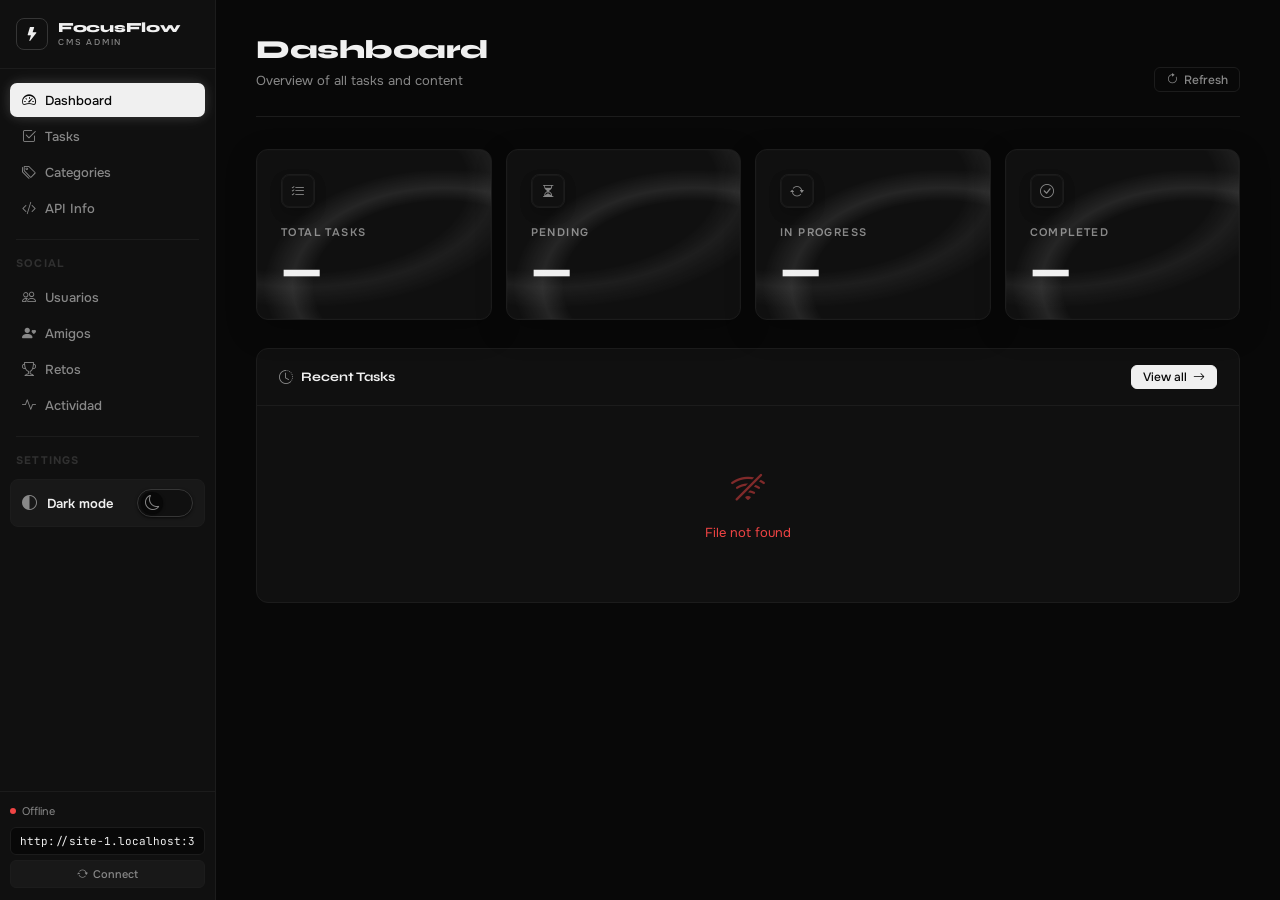
==== commit ceb7ca6c: "fix: dashboard uses window.location.origin instead of localhost Co-Authored-By: Claude Sonnet 4.6 <n" ====
--- a/static/index.html
+++ b/static/index.html
@@ -927,7 +927,7 @@
         <div id="status-dot"></div>
         <span id="status-text">Connecting…</span>
       </div>
-      <input id="api-url-input" type="text" placeholder="http://localhost:8000">
+      <input id="api-url-input" type="text" placeholder="https://tu-backend.onrender.com">
       <button class="connect-btn" onclick="applyApiUrl()">
         <i class="bi bi-arrow-repeat"></i> Connect
       </button>
@@ -1587,7 +1587,7 @@
 //  CONFIG & STATE
 // ══════════════════════════════════════════════════════════════════════════════
 const API_URL_KEY = 'ff_api_url';
-let apiBase = localStorage.getItem(API_URL_KEY) || 'http://localhost:8000';
+let apiBase = localStorage.getItem(API_URL_KEY) || window.location.origin;
 
 let allTasks = [];
 let allCategories = [];
